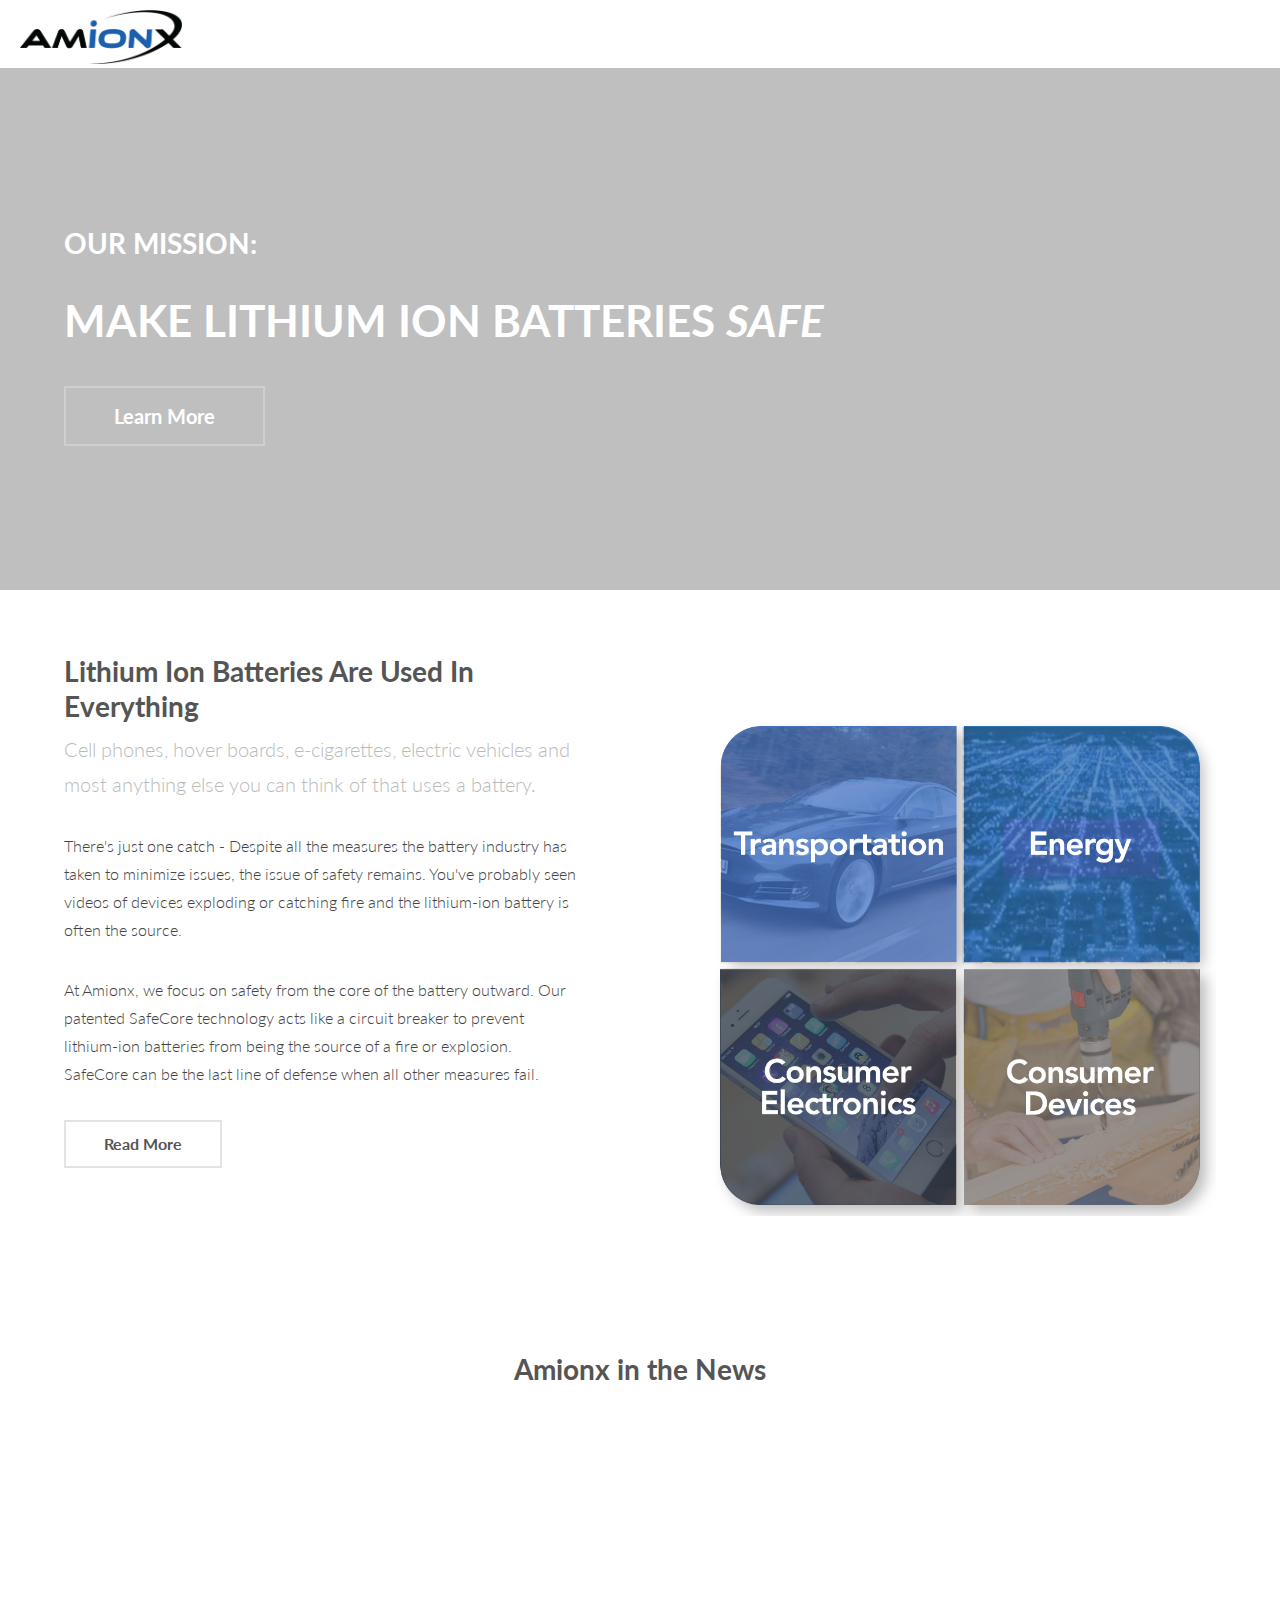
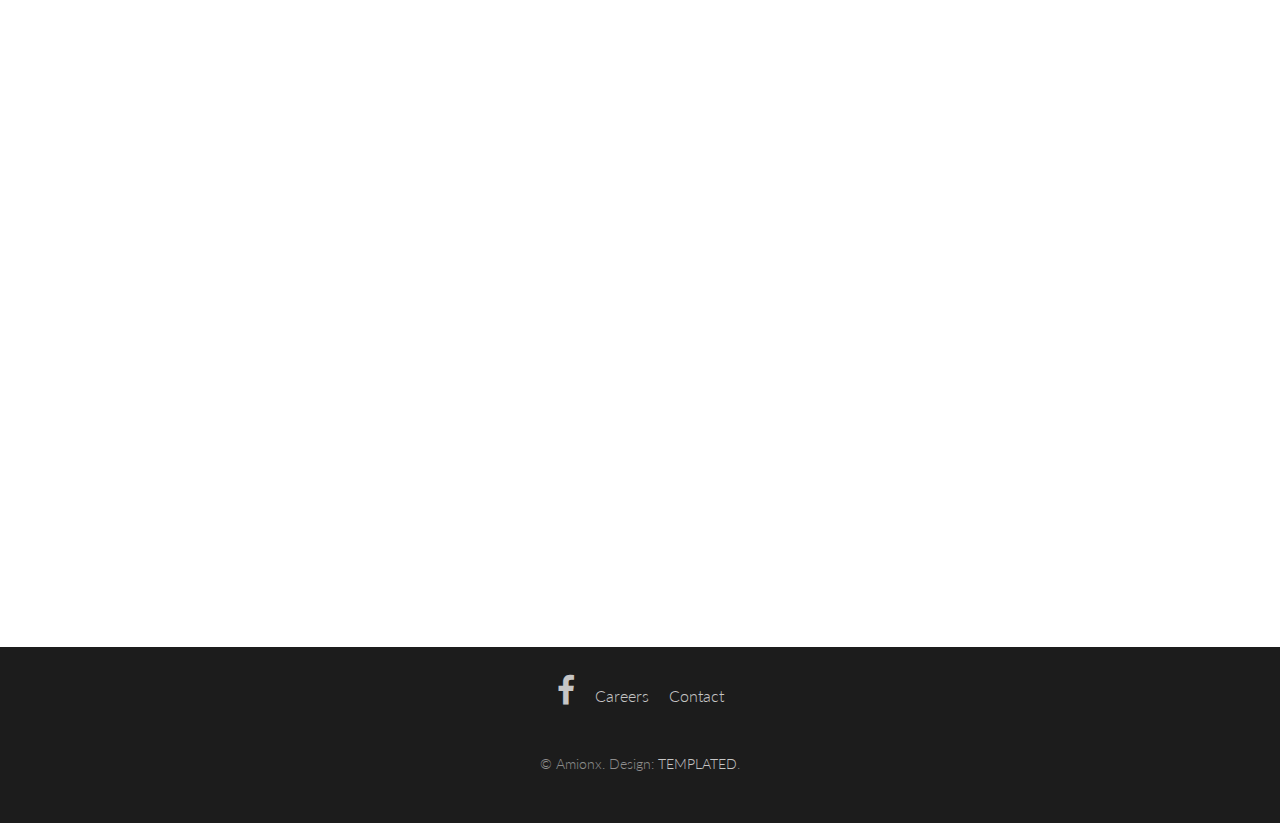
==== index.html @ 216ee1a3 "first commit. mostly done. making changes to header nav and footer" ====
<!doctype html>
<html>
  <head>
      <meta charset="utf-8">
      <meta name="viewport" content="width=device-width, initial-scale=1, shrink-to-fit=no">
      <meta name="theme-color" content="#000000">
      <link rel="shortcut icon" href="./public/favicon.ico">
      <link rel="stylesheet" type="text/css" href="./src/assets/css/font-awesome.min.css"/>
      <link rel="stylesheet" type="text/css" href="./src/assets/css/main.css"/>
      <link rel="stylesheet" type="text/css" href="./src/assets/css/App.css"/>
      <link rel="manifest" href="./public/manifest.json">
      <title>Amionx SafeCore Technology</title>
    </head>
  <body>
      <!-- Header -->
      <div class = "App">
			<header id="header">
			<a href="index.html" class="logo">
          <img src="./src/assets/images/ami.png" alt="Amionx Logo" height="80%" />
      </a>
			</header>


<!-- Banner -->
			<section id="banner">
				<div class="inner">
					<h2>OUR MISSION: </h2>
          <h1> MAKE LITHIUM ION BATTERIES <em>SAFE</em></h1>
					<ul class="actions">
						<li><a href="#one" class="button alt scrolly big">Learn More</a></li>
					</ul>
				</div>
			</section>

<!-- One -->
			<article id="one" >
      <!-- //* class="post style1" */ -->
				<div class="content">
					<div class="inner">
						<header>
							<h2>Lithium Ion Batteries Are Used In Everything</h2>
							<p class="info">Cell phones, hover boards, e-cigarettes, electric vehicles and most anything else you can think of that uses a battery.</p>
						</header>
						<p> There's just one catch - Despite all the measures the battery industry has taken to minimize issues, the issue of safety remains.
                You've probably seen videos of devices exploding or catching fire and the lithium-ion battery is often the source.</p>
            <p>At Amionx, we focus on safety from the core of the battery outward. Our patented SafeCore technology acts like a circuit breaker to prevent lithium-ion batteries from being the source of a fire or explosion. SafeCore can be the last line of defense when all other measures fail.</p>
						<ul class="actions">
							<li><a href="technology.html" class="button alt">Read More</a></li>
						</ul>
					</div>
          <center>
          <div id="li-products">
            <img src="./src/assets/images/li-products-box.png" alt="Lithium Ion Products" width="80%"/>
          </div>
          </center>
				</div>
      </article>

<!-- Press section -->
<br>
  <div id="press-section">
        <center>
          <h2>Amionx in the News</h2>

        </center>
      </div>

<!-- Two -->
			<article id="index-page" class="post invert style1 alt">
				<div class="content">
					<div class="inner">
						<header>
							<h3>A heritage of creating the highest performing batteries in the world, with a focus on safety</h3>
						</header>
						<p>Amionx is a spinout from American Lithium Energy (ALE) which was originally founded in 2006 by Dr. Jiang Fan and Dr. Robert Spotnitz - both widely recognized as foremost experts in battery technology. ALE has been designing, manufacturing and supplying batteries to the Department of Defense for more than ten years, and their batteries are designed for use in the most demanding military and commercial applications where energy, power and safety are critical.</p>
						<ul class="actions">
							<li><a href="leadership.html" class="button alt">Meet the Team</a></li>
						</ul>
					</div>
				</div>
			</article>

<!-- Footer -->
			<footer id="footer">
				<ul class="icons">
					<!-- <li><a href="#" class="icon fa-twitter"><span class="label">Twitter</span></a></li> -->
					<li><a href="https://www.facebook.com/amionxsafecore/" class="icon fa-facebook"><span class="label">Facebook</span></a></li>
          <!-- <li><a href="#" class="icon fa-instagram"><span class="label">Instagram</span></a></li> -->
          <li><a href="careers.html">Careers</a></li>
          <li><a href="contact.html">Contact</a></li>
				</ul>
				<div class="copyright">
					&copy; Amionx. Design: <a href="https://templated.co">TEMPLATED</a>.
				</div>
			</footer>

<!-- Scripts -->
			<script src="./src/assets/js/jquery.min.js"></script>
			<script src="./src/assets/js/jquery.scrolly.min.js"></script>
			<script src="./src/assets/js/skel.min.js"></script>
			<script src="./src/assets/js/util.js"></script>
      <script src="./src/assets/js/main.js"></script>
      <script src="./src/assets/js/amionxjs.js"></script>
</div>
  </body>


</html>
---- src/assets/css/main.css ----
@charset "UTF-8";
@import url(font-awesome.min.css);
@import url("https://fonts.googleapis.com/css?family=Lato:300,700,300italic,700italic");

/*
	Binary by TEMPLATED
	templated.co @templatedco
	Released for free under the Creative Commons Attribution 3.0 license (templated.co/license)
*/

/* Reset */

	html, body, div, span, applet, object, iframe, h1, h2, h3, h4, h5, h6, p, blockquote, pre, a, abbr, acronym, address, big, cite, code, del, dfn, em, img, ins, kbd, q, s, samp, small, strike, strong, sub, sup, tt, var, b, u, i, center, dl, dt, dd, ol, ul, li, fieldset, form, label, legend, table, caption, tbody, tfoot, thead, tr, th, td, article, aside, canvas, details, embed, figure, figcaption, footer, header, hgroup, menu, nav, output, ruby, section, summary, time, mark, audio, video {
		margin: 0;
		padding: 0;
		border: 0;
		font-size: 100%;
		font: inherit;
		vertical-align: baseline;
	}

	article, aside, details, figcaption, figure, footer, header, hgroup, menu, nav, section {
		display: block;
	}

	body {
		line-height: 1;
	}

	ol, ul {
		list-style: none;
	}

	blockquote, q {
		quotes: none;
	}

	blockquote:before, blockquote:after, q:before, q:after {
		content: '';
		content: none;
	}

	table {
		border-collapse: collapse;
		border-spacing: 0;
	}

	body {
		-webkit-text-size-adjust: none;
	}

/* Box Model */

	*, *:before, *:after {
		-moz-box-sizing: border-box;
		-webkit-box-sizing: border-box;
		box-sizing: border-box;
	}

/* Containers */

	.container {
		margin-left: auto;
		margin-right: auto;
	}

	.container.\31 25\25 {
		width: 100%;
		max-width: 100em;
		min-width: 80em;
	}

	.container.\37 5\25 {
		width: 60em;
	}

	.container.\35 0\25 {
		width: 40em;
	}

	.container.\32 5\25 {
		width: 20em;
	}

	.container {
		width: 80em;
	}

	@media screen and (max-width: 1680px) {

		.container.\31 25\25 {
			width: 100%;
			max-width: 100em;
			min-width: 80em;
		}

		.container.\37 5\25 {
			width: 60em;
		}

		.container.\35 0\25 {
			width: 40em;
		}

		.container.\32 5\25 {
			width: 20em;
		}

		.container {
			width: 80em;
		}

	}

	@media screen and (max-width: 1280px) {

		.container.\31 25\25 {
			width: 100%;
			max-width: 81.25em;
			min-width: 65em;
		}

		.container.\37 5\25 {
			width: 48.75em;
		}

		.container.\35 0\25 {
			width: 32.5em;
		}

		.container.\32 5\25 {
			width: 16.25em;
		}

		.container {
			width: 65em;
		}

	}

	@media screen and (max-width: 980px) {

		.container.\31 25\25 {
			width: 100%;
			max-width: 112.5%;
			min-width: 90%;
		}

		.container.\37 5\25 {
			width: 67.5%;
		}

		.container.\35 0\25 {
			width: 45%;
		}

		.container.\32 5\25 {
			width: 22.5%;
		}

		.container {
			width: 90%;
		}

	}

	@media screen and (max-width: 736px) {

		.container.\31 25\25 {
			width: 100%;
			max-width: 112.5%;
			min-width: 90%;
		}

		.container.\37 5\25 {
			width: 67.5%;
		}

		.container.\35 0\25 {
			width: 45%;
		}

		.container.\32 5\25 {
			width: 22.5%;
		}

		.container {
			width: 90% !important;
		}

	}

	@media screen and (max-width: 480px) {

		.container.\31 25\25 {
			width: 100%;
			max-width: 112.5%;
			min-width: 90%;
		}

		.container.\37 5\25 {
			width: 67.5%;
		}

		.container.\35 0\25 {
			width: 45%;
		}

		.container.\32 5\25 {
			width: 22.5%;
		}

		.container {
			width: 90% !important;
		}

	}

/* Grid */

	.row {
		border-bottom: solid 1px transparent;
		-moz-box-sizing: border-box;
		-webkit-box-sizing: border-box;
		box-sizing: border-box;
	}

	.row > * {
		float: left;
		-moz-box-sizing: border-box;
		-webkit-box-sizing: border-box;
		box-sizing: border-box;
	}

	.row:after, .row:before {
		content: '';
		display: block;
		clear: both;
		height: 0;
	}

	.row.uniform > * > :first-child {
		margin-top: 0;
	}

	.row.uniform > * > :last-child {
		margin-bottom: 0;
	}

	.row.\30 \25 > * {
		padding: 0 0 0 0em;
	}

	.row.\30 \25 {
		margin: 0 0 -1px 0em;
	}

	.row.uniform.\30 \25 > * {
		padding: 0em 0 0 0em;
	}

	.row.uniform.\30 \25 {
		margin: 0em 0 -1px 0em;
	}

	.row > * {
		padding: 0 0 0 2em;
	}

	.row {
		margin: 0 0 -1px -2em;
	}

	.row.uniform > * {
		padding: 2em 0 0 2em;
	}

	.row.uniform {
		margin: -2em 0 -1px -2em;
	}

	.row.\32 00\25 > * {
		padding: 0 0 0 4em;
	}

	.row.\32 00\25 {
		margin: 0 0 -1px -4em;
	}

	.row.uniform.\32 00\25 > * {
		padding: 4em 0 0 4em;
	}

	.row.uniform.\32 00\25 {
		margin: -4em 0 -1px -4em;
	}

	.row.\31 50\25 > * {
		padding: 0 0 0 3em;
	}

	.row.\31 50\25 {
		margin: 0 0 -1px -3em;
	}

	.row.uniform.\31 50\25 > * {
		padding: 3em 0 0 3em;
	}

	.row.uniform.\31 50\25 {
		margin: -3em 0 -1px -3em;
	}

	.row.\35 0\25 > * {
		padding: 0 0 0 1em;
	}

	.row.\35 0\25 {
		margin: 0 0 -1px -1em;
	}

	.row.uniform.\35 0\25 > * {
		padding: 1em 0 0 1em;
	}

	.row.uniform.\35 0\25 {
		margin: -1em 0 -1px -1em;
	}

	.row.\32 5\25 > * {
		padding: 0 0 0 0.5em;
	}

	.row.\32 5\25 {
		margin: 0 0 -1px -0.5em;
	}

	.row.uniform.\32 5\25 > * {
		padding: 0.5em 0 0 0.5em;
	}

	.row.uniform.\32 5\25 {
		margin: -0.5em 0 -1px -0.5em;
	}

	.\31 2u, .\31 2u\24 {
		width: 100%;
		clear: none;
		margin-left: 0;
	}

	.\31 1u, .\31 1u\24 {
		width: 91.6666666667%;
		clear: none;
		margin-left: 0;
	}

	.\31 0u, .\31 0u\24 {
		width: 83.3333333333%;
		clear: none;
		margin-left: 0;
	}

	.\39 u, .\39 u\24 {
		width: 75%;
		clear: none;
		margin-left: 0;
	}

	.\38 u, .\38 u\24 {
		width: 66.6666666667%;
		clear: none;
		margin-left: 0;
	}

	.\37 u, .\37 u\24 {
		width: 58.3333333333%;
		clear: none;
		margin-left: 0;
	}

	.\36 u, .\36 u\24 {
		width: 50%;
		clear: none;
		margin-left: 0;
	}

	.\35 u, .\35 u\24 {
		width: 41.6666666667%;
		clear: none;
		margin-left: 0;
	}

	.\34 u, .\34 u\24 {
		width: 33.3333333333%;
		clear: none;
		margin-left: 0;
	}

	.\33 u, .\33 u\24 {
		width: 25%;
		clear: none;
		margin-left: 0;
	}

	.\32 u, .\32 u\24 {
		width: 16.6666666667%;
		clear: none;
		margin-left: 0;
	}

	.\31 u, .\31 u\24 {
		width: 8.3333333333%;
		clear: none;
		margin-left: 0;
	}

	.\31 2u\24 + *,
	.\31 1u\24 + *,
	.\31 0u\24 + *,
	.\39 u\24 + *,
	.\38 u\24 + *,
	.\37 u\24 + *,
	.\36 u\24 + *,
	.\35 u\24 + *,
	.\34 u\24 + *,
	.\33 u\24 + *,
	.\32 u\24 + *,
	.\31 u\24 + * {
		clear: left;
	}

	.\-11u {
		margin-left: 91.66667%;
	}

	.\-10u {
		margin-left: 83.33333%;
	}

	.\-9u {
		margin-left: 75%;
	}

	.\-8u {
		margin-left: 66.66667%;
	}

	.\-7u {
		margin-left: 58.33333%;
	}

	.\-6u {
		margin-left: 50%;
	}

	.\-5u {
		margin-left: 41.66667%;
	}

	.\-4u {
		margin-left: 33.33333%;
	}

	.\-3u {
		margin-left: 25%;
	}

	.\-2u {
		margin-left: 16.66667%;
	}

	.\-1u {
		margin-left: 8.33333%;
	}

	@media screen and (max-width: 1680px) {

		.row > * {
			padding: 0 0 0 2em;
		}

		.row {
			margin: 0 0 -1px -2em;
		}

		.row.uniform > * {
			padding: 2em 0 0 2em;
		}

		.row.uniform {
			margin: -2em 0 -1px -2em;
		}

		.row.\32 00\25 > * {
			padding: 0 0 0 4em;
		}

		.row.\32 00\25 {
			margin: 0 0 -1px -4em;
		}

		.row.uniform.\32 00\25 > * {
			padding: 4em 0 0 4em;
		}

		.row.uniform.\32 00\25 {
			margin: -4em 0 -1px -4em;
		}

		.row.\31 50\25 > * {
			padding: 0 0 0 3em;
		}

		.row.\31 50\25 {
			margin: 0 0 -1px -3em;
		}

		.row.uniform.\31 50\25 > * {
			padding: 3em 0 0 3em;
		}

		.row.uniform.\31 50\25 {
			margin: -3em 0 -1px -3em;
		}

		.row.\35 0\25 > * {
			padding: 0 0 0 1em;
		}

		.row.\35 0\25 {
			margin: 0 0 -1px -1em;
		}

		.row.uniform.\35 0\25 > * {
			padding: 1em 0 0 1em;
		}

		.row.uniform.\35 0\25 {
			margin: -1em 0 -1px -1em;
		}

		.row.\32 5\25 > * {
			padding: 0 0 0 0.5em;
		}

		.row.\32 5\25 {
			margin: 0 0 -1px -0.5em;
		}

		.row.uniform.\32 5\25 > * {
			padding: 0.5em 0 0 0.5em;
		}

		.row.uniform.\32 5\25 {
			margin: -0.5em 0 -1px -0.5em;
		}

		.\31 2u\28xlarge\29, .\31 2u\24\28xlarge\29 {
			width: 100%;
			clear: none;
			margin-left: 0;
		}

		.\31 1u\28xlarge\29, .\31 1u\24\28xlarge\29 {
			width: 91.6666666667%;
			clear: none;
			margin-left: 0;
		}

		.\31 0u\28xlarge\29, .\31 0u\24\28xlarge\29 {
			width: 83.3333333333%;
			clear: none;
			margin-left: 0;
		}

		.\39 u\28xlarge\29, .\39 u\24\28xlarge\29 {
			width: 75%;
			clear: none;
			margin-left: 0;
		}

		.\38 u\28xlarge\29, .\38 u\24\28xlarge\29 {
			width: 66.6666666667%;
			clear: none;
			margin-left: 0;
		}

		.\37 u\28xlarge\29, .\37 u\24\28xlarge\29 {
			width: 58.3333333333%;
			clear: none;
			margin-left: 0;
		}

		.\36 u\28xlarge\29, .\36 u\24\28xlarge\29 {
			width: 50%;
			clear: none;
			margin-left: 0;
		}

		.\35 u\28xlarge\29, .\35 u\24\28xlarge\29 {
			width: 41.6666666667%;
			clear: none;
			margin-left: 0;
		}

		.\34 u\28xlarge\29, .\34 u\24\28xlarge\29 {
			width: 33.3333333333%;
			clear: none;
			margin-left: 0;
		}

		.\33 u\28xlarge\29, .\33 u\24\28xlarge\29 {
			width: 25%;
			clear: none;
			margin-left: 0;
		}

		.\32 u\28xlarge\29, .\32 u\24\28xlarge\29 {
			width: 16.6666666667%;
			clear: none;
			margin-left: 0;
		}

		.\31 u\28xlarge\29, .\31 u\24\28xlarge\29 {
			width: 8.3333333333%;
			clear: none;
			margin-left: 0;
		}

		.\31 2u\24\28xlarge\29 + *,
		.\31 1u\24\28xlarge\29 + *,
		.\31 0u\24\28xlarge\29 + *,
		.\39 u\24\28xlarge\29 + *,
		.\38 u\24\28xlarge\29 + *,
		.\37 u\24\28xlarge\29 + *,
		.\36 u\24\28xlarge\29 + *,
		.\35 u\24\28xlarge\29 + *,
		.\34 u\24\28xlarge\29 + *,
		.\33 u\24\28xlarge\29 + *,
		.\32 u\24\28xlarge\29 + *,
		.\31 u\24\28xlarge\29 + * {
			clear: left;
		}

		.\-11u\28xlarge\29 {
			margin-left: 91.66667%;
		}

		.\-10u\28xlarge\29 {
			margin-left: 83.33333%;
		}

		.\-9u\28xlarge\29 {
			margin-left: 75%;
		}

		.\-8u\28xlarge\29 {
			margin-left: 66.66667%;
		}

		.\-7u\28xlarge\29 {
			margin-left: 58.33333%;
		}

		.\-6u\28xlarge\29 {
			margin-left: 50%;
		}

		.\-5u\28xlarge\29 {
			margin-left: 41.66667%;
		}

		.\-4u\28xlarge\29 {
			margin-left: 33.33333%;
		}

		.\-3u\28xlarge\29 {
			margin-left: 25%;
		}

		.\-2u\28xlarge\29 {
			margin-left: 16.66667%;
		}

		.\-1u\28xlarge\29 {
			margin-left: 8.33333%;
		}

	}

	@media screen and (max-width: 1280px) {

		.row > * {
			padding: 0 0 0 1.5em;
		}

		.row {
			margin: 0 0 -1px -1.5em;
		}

		.row.uniform > * {
			padding: 1.5em 0 0 1.5em;
		}

		.row.uniform {
			margin: -1.5em 0 -1px -1.5em;
		}

		.row.\32 00\25 > * {
			padding: 0 0 0 3em;
		}

		.row.\32 00\25 {
			margin: 0 0 -1px -3em;
		}

		.row.uniform.\32 00\25 > * {
			padding: 3em 0 0 3em;
		}

		.row.uniform.\32 00\25 {
			margin: -3em 0 -1px -3em;
		}

		.row.\31 50\25 > * {
			padding: 0 0 0 2.25em;
		}

		.row.\31 50\25 {
			margin: 0 0 -1px -2.25em;
		}

		.row.uniform.\31 50\25 > * {
			padding: 2.25em 0 0 2.25em;
		}

		.row.uniform.\31 50\25 {
			margin: -2.25em 0 -1px -2.25em;
		}

		.row.\35 0\25 > * {
			padding: 0 0 0 0.75em;
		}

		.row.\35 0\25 {
			margin: 0 0 -1px -0.75em;
		}

		.row.uniform.\35 0\25 > * {
			padding: 0.75em 0 0 0.75em;
		}

		.row.uniform.\35 0\25 {
			margin: -0.75em 0 -1px -0.75em;
		}

		.row.\32 5\25 > * {
			padding: 0 0 0 0.375em;
		}

		.row.\32 5\25 {
			margin: 0 0 -1px -0.375em;
		}

		.row.uniform.\32 5\25 > * {
			padding: 0.375em 0 0 0.375em;
		}

		.row.uniform.\32 5\25 {
			margin: -0.375em 0 -1px -0.375em;
		}

		.\31 2u\28large\29, .\31 2u\24\28large\29 {
			width: 100%;
			clear: none;
			margin-left: 0;
		}

		.\31 1u\28large\29, .\31 1u\24\28large\29 {
			width: 91.6666666667%;
			clear: none;
			margin-left: 0;
		}

		.\31 0u\28large\29, .\31 0u\24\28large\29 {
			width: 83.3333333333%;
			clear: none;
			margin-left: 0;
		}

		.\39 u\28large\29, .\39 u\24\28large\29 {
			width: 75%;
			clear: none;
			margin-left: 0;
		}

		.\38 u\28large\29, .\38 u\24\28large\29 {
			width: 66.6666666667%;
			clear: none;
			margin-left: 0;
		}

		.\37 u\28large\29, .\37 u\24\28large\29 {
			width: 58.3333333333%;
			clear: none;
			margin-left: 0;
		}

		.\36 u\28large\29, .\36 u\24\28large\29 {
			width: 50%;
			clear: none;
			margin-left: 0;
		}

		.\35 u\28large\29, .\35 u\24\28large\29 {
			width: 41.6666666667%;
			clear: none;
			margin-left: 0;
		}

		.\34 u\28large\29, .\34 u\24\28large\29 {
			width: 33.3333333333%;
			clear: none;
			margin-left: 0;
		}

		.\33 u\28large\29, .\33 u\24\28large\29 {
			width: 25%;
			clear: none;
			margin-left: 0;
		}

		.\32 u\28large\29, .\32 u\24\28large\29 {
			width: 16.6666666667%;
			clear: none;
			margin-left: 0;
		}

		.\31 u\28large\29, .\31 u\24\28large\29 {
			width: 8.3333333333%;
			clear: none;
			margin-left: 0;
		}

		.\31 2u\24\28large\29 + *,
		.\31 1u\24\28large\29 + *,
		.\31 0u\24\28large\29 + *,
		.\39 u\24\28large\29 + *,
		.\38 u\24\28large\29 + *,
		.\37 u\24\28large\29 + *,
		.\36 u\24\28large\29 + *,
		.\35 u\24\28large\29 + *,
		.\34 u\24\28large\29 + *,
		.\33 u\24\28large\29 + *,
		.\32 u\24\28large\29 + *,
		.\31 u\24\28large\29 + * {
			clear: left;
		}

		.\-11u\28large\29 {
			margin-left: 91.66667%;
		}

		.\-10u\28large\29 {
			margin-left: 83.33333%;
		}

		.\-9u\28large\29 {
			margin-left: 75%;
		}

		.\-8u\28large\29 {
			margin-left: 66.66667%;
		}

		.\-7u\28large\29 {
			margin-left: 58.33333%;
		}

		.\-6u\28large\29 {
			margin-left: 50%;
		}

		.\-5u\28large\29 {
			margin-left: 41.66667%;
		}

		.\-4u\28large\29 {
			margin-left: 33.33333%;
		}

		.\-3u\28large\29 {
			margin-left: 25%;
		}

		.\-2u\28large\29 {
			margin-left: 16.66667%;
		}

		.\-1u\28large\29 {
			margin-left: 8.33333%;
		}

	}

	@media screen and (max-width: 980px) {

		.row > * {
			padding: 0 0 0 1.5em;
		}

		.row {
			margin: 0 0 -1px -1.5em;
		}

		.row.uniform > * {
			padding: 1.5em 0 0 1.5em;
		}

		.row.uniform {
			margin: -1.5em 0 -1px -1.5em;
		}

		.row.\32 00\25 > * {
			padding: 0 0 0 3em;
		}

		.row.\32 00\25 {
			margin: 0 0 -1px -3em;
		}

		.row.uniform.\32 00\25 > * {
			padding: 3em 0 0 3em;
		}

		.row.uniform.\32 00\25 {
			margin: -3em 0 -1px -3em;
		}

		.row.\31 50\25 > * {
			padding: 0 0 0 2.25em;
		}

		.row.\31 50\25 {
			margin: 0 0 -1px -2.25em;
		}

		.row.uniform.\31 50\25 > * {
			padding: 2.25em 0 0 2.25em;
		}

		.row.uniform.\31 50\25 {
			margin: -2.25em 0 -1px -2.25em;
		}

		.row.\35 0\25 > * {
			padding: 0 0 0 0.75em;
		}

		.row.\35 0\25 {
			margin: 0 0 -1px -0.75em;
		}

		.row.uniform.\35 0\25 > * {
			padding: 0.75em 0 0 0.75em;
		}

		.row.uniform.\35 0\25 {
			margin: -0.75em 0 -1px -0.75em;
		}

		.row.\32 5\25 > * {
			padding: 0 0 0 0.375em;
		}

		.row.\32 5\25 {
			margin: 0 0 -1px -0.375em;
		}

		.row.uniform.\32 5\25 > * {
			padding: 0.375em 0 0 0.375em;
		}

		.row.uniform.\32 5\25 {
			margin: -0.375em 0 -1px -0.375em;
		}

		.\31 2u\28medium\29, .\31 2u\24\28medium\29 {
			width: 100%;
			clear: none;
			margin-left: 0;
		}

		.\31 1u\28medium\29, .\31 1u\24\28medium\29 {
			width: 91.6666666667%;
			clear: none;
			margin-left: 0;
		}

		.\31 0u\28medium\29, .\31 0u\24\28medium\29 {
			width: 83.3333333333%;
			clear: none;
			margin-left: 0;
		}

		.\39 u\28medium\29, .\39 u\24\28medium\29 {
			width: 75%;
			clear: none;
			margin-left: 0;
		}

		.\38 u\28medium\29, .\38 u\24\28medium\29 {
			width: 66.6666666667%;
			clear: none;
			margin-left: 0;
		}

		.\37 u\28medium\29, .\37 u\24\28medium\29 {
			width: 58.3333333333%;
			clear: none;
			margin-left: 0;
		}

		.\36 u\28medium\29, .\36 u\24\28medium\29 {
			width: 50%;
			clear: none;
			margin-left: 0;
		}

		.\35 u\28medium\29, .\35 u\24\28medium\29 {
			width: 41.6666666667%;
			clear: none;
			margin-left: 0;
		}

		.\34 u\28medium\29, .\34 u\24\28medium\29 {
			width: 33.3333333333%;
			clear: none;
			margin-left: 0;
		}

		.\33 u\28medium\29, .\33 u\24\28medium\29 {
			width: 25%;
			clear: none;
			margin-left: 0;
		}

		.\32 u\28medium\29, .\32 u\24\28medium\29 {
			width: 16.6666666667%;
			clear: none;
			margin-left: 0;
		}

		.\31 u\28medium\29, .\31 u\24\28medium\29 {
			width: 8.3333333333%;
			clear: none;
			margin-left: 0;
		}

		.\31 2u\24\28medium\29 + *,
		.\31 1u\24\28medium\29 + *,
		.\31 0u\24\28medium\29 + *,
		.\39 u\24\28medium\29 + *,
		.\38 u\24\28medium\29 + *,
		.\37 u\24\28medium\29 + *,
		.\36 u\24\28medium\29 + *,
		.\35 u\24\28medium\29 + *,
		.\34 u\24\28medium\29 + *,
		.\33 u\24\28medium\29 + *,
		.\32 u\24\28medium\29 + *,
		.\31 u\24\28medium\29 + * {
			clear: left;
		}

		.\-11u\28medium\29 {
			margin-left: 91.66667%;
		}

		.\-10u\28medium\29 {
			margin-left: 83.33333%;
		}

		.\-9u\28medium\29 {
			margin-left: 75%;
		}

		.\-8u\28medium\29 {
			margin-left: 66.66667%;
		}

		.\-7u\28medium\29 {
			margin-left: 58.33333%;
		}

		.\-6u\28medium\29 {
			margin-left: 50%;
		}

		.\-5u\28medium\29 {
			margin-left: 41.66667%;
		}

		.\-4u\28medium\29 {
			margin-left: 33.33333%;
		}

		.\-3u\28medium\29 {
			margin-left: 25%;
		}

		.\-2u\28medium\29 {
			margin-left: 16.66667%;
		}

		.\-1u\28medium\29 {
			margin-left: 8.33333%;
		}

	}

	@media screen and (max-width: 736px) {

		.row > * {
			padding: 0 0 0 1.25em;
		}

		.row {
			margin: 0 0 -1px -1.25em;
		}

		.row.uniform > * {
			padding: 1.25em 0 0 1.25em;
		}

		.row.uniform {
			margin: -1.25em 0 -1px -1.25em;
		}

		.row.\32 00\25 > * {
			padding: 0 0 0 2.5em;
		}

		.row.\32 00\25 {
			margin: 0 0 -1px -2.5em;
		}

		.row.uniform.\32 00\25 > * {
			padding: 2.5em 0 0 2.5em;
		}

		.row.uniform.\32 00\25 {
			margin: -2.5em 0 -1px -2.5em;
		}

		.row.\31 50\25 > * {
			padding: 0 0 0 1.875em;
		}

		.row.\31 50\25 {
			margin: 0 0 -1px -1.875em;
		}

		.row.uniform.\31 50\25 > * {
			padding: 1.875em 0 0 1.875em;
		}

		.row.uniform.\31 50\25 {
			margin: -1.875em 0 -1px -1.875em;
		}

		.row.\35 0\25 > * {
			padding: 0 0 0 0.625em;
		}

		.row.\35 0\25 {
			margin: 0 0 -1px -0.625em;
		}

		.row.uniform.\35 0\25 > * {
			padding: 0.625em 0 0 0.625em;
		}

		.row.uniform.\35 0\25 {
			margin: -0.625em 0 -1px -0.625em;
		}

		.row.\32 5\25 > * {
			padding: 0 0 0 0.3125em;
		}

		.row.\32 5\25 {
			margin: 0 0 -1px -0.3125em;
		}

		.row.uniform.\32 5\25 > * {
			padding: 0.3125em 0 0 0.3125em;
		}

		.row.uniform.\32 5\25 {
			margin: -0.3125em 0 -1px -0.3125em;
		}

		.\31 2u\28small\29, .\31 2u\24\28small\29 {
			width: 100%;
			clear: none;
			margin-left: 0;
		}

		.\31 1u\28small\29, .\31 1u\24\28small\29 {
			width: 91.6666666667%;
			clear: none;
			margin-left: 0;
		}

		.\31 0u\28small\29, .\31 0u\24\28small\29 {
			width: 83.3333333333%;
			clear: none;
			margin-left: 0;
		}

		.\39 u\28small\29, .\39 u\24\28small\29 {
			width: 75%;
			clear: none;
			margin-left: 0;
		}

		.\38 u\28small\29, .\38 u\24\28small\29 {
			width: 66.6666666667%;
			clear: none;
			margin-left: 0;
		}

		.\37 u\28small\29, .\37 u\24\28small\29 {
			width: 58.3333333333%;
			clear: none;
			margin-left: 0;
		}

		.\36 u\28small\29, .\36 u\24\28small\29 {
			width: 50%;
			clear: none;
			margin-left: 0;
		}

		.\35 u\28small\29, .\35 u\24\28small\29 {
			width: 41.6666666667%;
			clear: none;
			margin-left: 0;
		}

		.\34 u\28small\29, .\34 u\24\28small\29 {
			width: 33.3333333333%;
			clear: none;
			margin-left: 0;
		}

		.\33 u\28small\29, .\33 u\24\28small\29 {
			width: 25%;
			clear: none;
			margin-left: 0;
		}

		.\32 u\28small\29, .\32 u\24\28small\29 {
			width: 16.6666666667%;
			clear: none;
			margin-left: 0;
		}

		.\31 u\28small\29, .\31 u\24\28small\29 {
			width: 8.3333333333%;
			clear: none;
			margin-left: 0;
		}

		.\31 2u\24\28small\29 + *,
		.\31 1u\24\28small\29 + *,
		.\31 0u\24\28small\29 + *,
		.\39 u\24\28small\29 + *,
		.\38 u\24\28small\29 + *,
		.\37 u\24\28small\29 + *,
		.\36 u\24\28small\29 + *,
		.\35 u\24\28small\29 + *,
		.\34 u\24\28small\29 + *,
		.\33 u\24\28small\29 + *,
		.\32 u\24\28small\29 + *,
		.\31 u\24\28small\29 + * {
			clear: left;
		}

		.\-11u\28small\29 {
			margin-left: 91.66667%;
		}

		.\-10u\28small\29 {
			margin-left: 83.33333%;
		}

		.\-9u\28small\29 {
			margin-left: 75%;
		}

		.\-8u\28small\29 {
			margin-left: 66.66667%;
		}

		.\-7u\28small\29 {
			margin-left: 58.33333%;
		}

		.\-6u\28small\29 {
			margin-left: 50%;
		}

		.\-5u\28small\29 {
			margin-left: 41.66667%;
		}

		.\-4u\28small\29 {
			margin-left: 33.33333%;
		}

		.\-3u\28small\29 {
			margin-left: 25%;
		}

		.\-2u\28small\29 {
			margin-left: 16.66667%;
		}

		.\-1u\28small\29 {
			margin-left: 8.33333%;
		}

	}

	@media screen and (max-width: 480px) {

		.row > * {
			padding: 0 0 0 1.25em;
		}

		.row {
			margin: 0 0 -1px -1.25em;
		}

		.row.uniform > * {
			padding: 1.25em 0 0 1.25em;
		}

		.row.uniform {
			margin: -1.25em 0 -1px -1.25em;
		}

		.row.\32 00\25 > * {
			padding: 0 0 0 2.5em;
		}

		.row.\32 00\25 {
			margin: 0 0 -1px -2.5em;
		}

		.row.uniform.\32 00\25 > * {
			padding: 2.5em 0 0 2.5em;
		}

		.row.uniform.\32 00\25 {
			margin: -2.5em 0 -1px -2.5em;
		}

		.row.\31 50\25 > * {
			padding: 0 0 0 1.875em;
		}

		.row.\31 50\25 {
			margin: 0 0 -1px -1.875em;
		}

		.row.uniform.\31 50\25 > * {
			padding: 1.875em 0 0 1.875em;
		}

		.row.uniform.\31 50\25 {
			margin: -1.875em 0 -1px -1.875em;
		}

		.row.\35 0\25 > * {
			padding: 0 0 0 0.625em;
		}

		.row.\35 0\25 {
			margin: 0 0 -1px -0.625em;
		}

		.row.uniform.\35 0\25 > * {
			padding: 0.625em 0 0 0.625em;
		}

		.row.uniform.\35 0\25 {
			margin: -0.625em 0 -1px -0.625em;
		}

		.row.\32 5\25 > * {
			padding: 0 0 0 0.3125em;
		}

		.row.\32 5\25 {
			margin: 0 0 -1px -0.3125em;
		}

		.row.uniform.\32 5\25 > * {
			padding: 0.3125em 0 0 0.3125em;
		}

		.row.uniform.\32 5\25 {
			margin: -0.3125em 0 -1px -0.3125em;
		}

		.\31 2u\28xsmall\29, .\31 2u\24\28xsmall\29 {
			width: 100%;
			clear: none;
			margin-left: 0;
		}

		.\31 1u\28xsmall\29, .\31 1u\24\28xsmall\29 {
			width: 91.6666666667%;
			clear: none;
			margin-left: 0;
		}

		.\31 0u\28xsmall\29, .\31 0u\24\28xsmall\29 {
			width: 83.3333333333%;
			clear: none;
			margin-left: 0;
		}

		.\39 u\28xsmall\29, .\39 u\24\28xsmall\29 {
			width: 75%;
			clear: none;
			margin-left: 0;
		}

		.\38 u\28xsmall\29, .\38 u\24\28xsmall\29 {
			width: 66.6666666667%;
			clear: none;
			margin-left: 0;
		}

		.\37 u\28xsmall\29, .\37 u\24\28xsmall\29 {
			width: 58.3333333333%;
			clear: none;
			margin-left: 0;
		}

		.\36 u\28xsmall\29, .\36 u\24\28xsmall\29 {
			width: 50%;
			clear: none;
			margin-left: 0;
		}

		.\35 u\28xsmall\29, .\35 u\24\28xsmall\29 {
			width: 41.6666666667%;
			clear: none;
			margin-left: 0;
		}

		.\34 u\28xsmall\29, .\34 u\24\28xsmall\29 {
			width: 33.3333333333%;
			clear: none;
			margin-left: 0;
		}

		.\33 u\28xsmall\29, .\33 u\24\28xsmall\29 {
			width: 25%;
			clear: none;
			margin-left: 0;
		}

		.\32 u\28xsmall\29, .\32 u\24\28xsmall\29 {
			width: 16.6666666667%;
			clear: none;
			margin-left: 0;
		}

		.\31 u\28xsmall\29, .\31 u\24\28xsmall\29 {
			width: 8.3333333333%;
			clear: none;
			margin-left: 0;
		}

		.\31 2u\24\28xsmall\29 + *,
		.\31 1u\24\28xsmall\29 + *,
		.\31 0u\24\28xsmall\29 + *,
		.\39 u\24\28xsmall\29 + *,
		.\38 u\24\28xsmall\29 + *,
		.\37 u\24\28xsmall\29 + *,
		.\36 u\24\28xsmall\29 + *,
		.\35 u\24\28xsmall\29 + *,
		.\34 u\24\28xsmall\29 + *,
		.\33 u\24\28xsmall\29 + *,
		.\32 u\24\28xsmall\29 + *,
		.\31 u\24\28xsmall\29 + * {
			clear: left;
		}

		.\-11u\28xsmall\29 {
			margin-left: 91.66667%;
		}

		.\-10u\28xsmall\29 {
			margin-left: 83.33333%;
		}

		.\-9u\28xsmall\29 {
			margin-left: 75%;
		}

		.\-8u\28xsmall\29 {
			margin-left: 66.66667%;
		}

		.\-7u\28xsmall\29 {
			margin-left: 58.33333%;
		}

		.\-6u\28xsmall\29 {
			margin-left: 50%;
		}

		.\-5u\28xsmall\29 {
			margin-left: 41.66667%;
		}

		.\-4u\28xsmall\29 {
			margin-left: 33.33333%;
		}

		.\-3u\28xsmall\29 {
			margin-left: 25%;
		}

		.\-2u\28xsmall\29 {
			margin-left: 16.66667%;
		}

		.\-1u\28xsmall\29 {
			margin-left: 8.33333%;
		}

	}

/* Basic */

	@-ms-viewport {
		width: device-width;
	}

	body {
		-ms-overflow-style: scrollbar;
	}

	@media screen and (max-width: 480px) {

		html, body {
			min-width: 320px;
		}

	}

	body {
		background: #fff;
	}

		body.is-loading *, body.is-loading *:before, body.is-loading *:after {
			-moz-animation: none !important;
			-webkit-animation: none !important;
			-ms-animation: none !important;
			animation: none !important;
			-moz-transition: none !important;
			-webkit-transition: none !important;
			-ms-transition: none !important;
			transition: none !important;
		}

/* Type */

	body {
		background-color: #fff;
		color: #444;
	}

	body, input, select, textarea {
		font-family: "Lato", Arial, Helvetica, sans-serif;
		font-size: 16pt;
		font-weight: 300;
		line-height: 1.75;
	}

		@media screen and (max-width: 1680px) {

			body, input, select, textarea {
				font-size: 13pt;
			}

		}

		@media screen and (max-width: 1280px) {

			body, input, select, textarea {
				font-size: 12pt;
			}

		}

	a {
		text-decoration: none;
	}

		a:hover {
			text-decoration: underline;
		}

	strong, b {
		font-weight: 700;
	}

	em, i {
		font-style: italic;
	}

	p {
		margin: 0 0 2em 0;
	}

	h1, h2, h3, h4, h5, h6 {
		font-weight: 700;
		line-height: 1.25;
		margin: 0 0 1em 0;
	}

		h1 a, h2 a, h3 a, h4 a, h5 a, h6 a {
			color: inherit;
		}

	h1 {
		font-size: 2.35em;
	}

	h2 {
		font-size: 1.75em;
	}

	h3 {
		font-size: 1.35em;
	}

	h4 {
		font-size: 1.1em;
	}

	h5 {
		font-size: 0.9em;
	}

	h6 {
		font-size: 0.7em;
	}

	sub {
		font-size: 0.8em;
		position: relative;
		top: 0.5em;
	}

	sup {
		font-size: 0.8em;
		position: relative;
		top: -0.5em;
	}

	blockquote {
		border-left: solid 4px;
		font-style: italic;
		margin: 0 0 2em 0;
		padding: 0.5em 0 0.5em 2em;
	}

	code {
		border-radius: 0;
		border: solid 1px;
		font-family: "Courier New", monospace;
		font-size: 0.9em;
		margin: 0 0.25em;
		padding: 0.25em 0.65em;
	}

	pre {
		-webkit-overflow-scrolling: touch;
		font-family: "Courier New", monospace;
		font-size: 0.9em;
		margin: 0 0 2em 0;
	}

		pre code {
			display: block;
			line-height: 1.75;
			padding: 1em 1.5em;
			overflow-x: auto;
		}

	hr {
		border: 0;
		border-bottom: solid 1px;
		margin: 2em 0;
	}

		hr.major {
			margin: 3em 0;
		}

	.align-left {
		text-align: left;
	}

	.align-center {
		text-align: center;
	}

	.align-right {
		text-align: right;
	}

	input, select, textarea {
		color: #555;
	}

	a {
		color: #1c5fad;
	}

	strong, b {
		color: #555;
	}

	h1, h2, h3, h4, h5, h6 {
		color: #555;
	}

	blockquote {
		border-left-color: rgba(144, 144, 144, 0.25);
	}

	code {
		background: rgba(144, 144, 144, 0.075);
		border-color: rgba(144, 144, 144, 0.25);
	}

	hr {
		border-bottom-color: rgba(144, 144, 144, 0.25);
	}

/* Box */

	.box {
		border-radius: 0;
		border: solid 1px;
		margin-bottom: 2em;
		padding: 1.5em;
	}

		.box > :last-child,
		.box > :last-child > :last-child,
		.box > :last-child > :last-child > :last-child {
			margin-bottom: 0;
		}

		.box.alt {
			border: 0;
			border-radius: 0;
			padding: 0;
		}

	.box {
		border-color: rgba(144, 144, 144, 0.25);
	}

/* Button */

	input[type="submit"],
	input[type="reset"],
	input[type="button"],
	button,
	.button {
		-moz-appearance: none;
		-webkit-appearance: none;
		-ms-appearance: none;
		appearance: none;
		-moz-transition: background-color 0.2s ease-in-out, color 0.2s ease-in-out;
		-webkit-transition: background-color 0.2s ease-in-out, color 0.2s ease-in-out;
		-ms-transition: background-color 0.2s ease-in-out, color 0.2s ease-in-out;
		transition: background-color 0.2s ease-in-out, color 0.2s ease-in-out;
		border-radius: 0;
		border: 0;
		cursor: pointer;
		display: inline-block;
		font-weight: 700;
		height: 3em;
		line-height: 3em;
		padding: 0 2.5em;
		text-align: center;
		text-decoration: none;
		white-space: nowrap;
	}

		input[type="submit"]:hover,
		input[type="reset"]:hover,
		input[type="button"]:hover,
		button:hover,
		.button:hover {
			text-decoration: none;
		}

		input[type="submit"].icon,
		input[type="reset"].icon,
		input[type="button"].icon,
		button.icon,
		.button.icon {
			padding-left: 1.35em;
		}

			input[type="submit"].icon:before,
			input[type="reset"].icon:before,
			input[type="button"].icon:before,
			button.icon:before,
			.button.icon:before {
				margin-right: 0.5em;
			}

		input[type="submit"].fit,
		input[type="reset"].fit,
		input[type="button"].fit,
		button.fit,
		.button.fit {
			display: block;
			margin: 0 0 1em 0;
			width: 100%;
		}

		input[type="submit"].small,
		input[type="reset"].small,
		input[type="button"].small,
		button.small,
		.button.small {
			font-size: 0.8em;
		}

		input[type="submit"].big,
		input[type="reset"].big,
		input[type="button"].big,
		button.big,
		.button.big {
			font-size: 1.25em;
		}

		input[type="submit"].disabled, input[type="submit"]:disabled,
		input[type="reset"].disabled,
		input[type="reset"]:disabled,
		input[type="button"].disabled,
		input[type="button"]:disabled,
		button.disabled,
		button:disabled,
		.button.disabled,
		.button:disabled {
			-moz-pointer-events: none;
			-webkit-pointer-events: none;
			-ms-pointer-events: none;
			pointer-events: none;
			opacity: 0.25;
		}

		@media screen and (max-width: 480px) {

			input[type="submit"],
			input[type="reset"],
			input[type="button"],
			button,
			.button {
				padding: 0;
			}

		}

	input[type="submit"],
	input[type="reset"],
	input[type="button"],
	button,
	.button {
		background-color: #1c5fad;
		color: #fff !important;
	}

		input[type="submit"]:hover,
		input[type="reset"]:hover,
		input[type="button"]:hover,
		button:hover,
		.button:hover {
			background-color: #1dd2af;
		}

		input[type="submit"]:active,
		input[type="reset"]:active,
		input[type="button"]:active,
		button:active,
		.button:active {
			background-color: #17a689;
		}

		input[type="submit"].alt,
		input[type="reset"].alt,
		input[type="button"].alt,
		button.alt,
		.button.alt {
			background-color: transparent;
			box-shadow: inset 0 0 0 2px rgba(144, 144, 144, 0.25);
			color: #555 !important;
		}

			input[type="submit"].alt:hover,
			input[type="reset"].alt:hover,
			input[type="button"].alt:hover,
			button.alt:hover,
			.button.alt:hover {
				background-color: rgba(144, 144, 144, 0.075);
			}

			input[type="submit"].alt:active,
			input[type="reset"].alt:active,
			input[type="button"].alt:active,
			button.alt:active,
			.button.alt:active {
				background-color: rgba(144, 144, 144, 0.2);
			}

			input[type="submit"].alt.icon:before,
			input[type="reset"].alt.icon:before,
			input[type="button"].alt.icon:before,
			button.alt.icon:before,
			.button.alt.icon:before {
				color: #bbb;
			}

		input[type="submit"].special,
		input[type="reset"].special,
		input[type="button"].special,
		button.special,
		.button.special {
			background-color: #3498db;
			color: #fff !important;
		}

			input[type="submit"].special:hover,
			input[type="reset"].special:hover,
			input[type="button"].special:hover,
			button.special:hover,
			.button.special:hover {
				background-color: #4aa3df;
			}

			input[type="submit"].special:active,
			input[type="reset"].special:active,
			input[type="button"].special:active,
			button.special:active,
			.button.special:active {
				background-color: #258cd1;
			}

/* Form */

	form {
		margin: 0 0 2em 0;
	}

	label {
		display: block;
		font-size: 0.9em;
		font-weight: 700;
		margin: 0 0 1em 0;
	}

	input[type="text"],
	input[type="password"],
	input[type="email"],
	select,
	textarea {
		-moz-appearance: none;
		-webkit-appearance: none;
		-ms-appearance: none;
		appearance: none;
		border-radius: 0;
		border: none;
		border: solid 1px;
		color: inherit;
		display: block;
		outline: 0;
		padding: 0 1em;
		text-decoration: none;
		width: 100%;
	}

		input[type="text"]:invalid,
		input[type="password"]:invalid,
		input[type="email"]:invalid,
		select:invalid,
		textarea:invalid {
			box-shadow: none;
		}

	.select-wrapper {
		text-decoration: none;
		display: block;
		position: relative;
	}

		.select-wrapper:before {
			-moz-osx-font-smoothing: grayscale;
			-webkit-font-smoothing: antialiased;
			font-family: FontAwesome;
			font-style: normal;
			font-weight: normal;
			text-transform: none !important;
		}

		.select-wrapper:before {
			content: '\f078';
			display: block;
			height: 2.75em;
			line-height: 2.75em;
			pointer-events: none;
			position: absolute;
			right: 0;
			text-align: center;
			top: 0;
			width: 2.75em;
		}

		.select-wrapper select::-ms-expand {
			display: none;
		}

	input[type="text"],
	input[type="password"],
	input[type="email"],
	select {
		height: 2.75em;
	}

	textarea {
		padding: 0.75em 1em;
	}

	input[type="checkbox"],
	input[type="radio"] {
		-moz-appearance: none;
		-webkit-appearance: none;
		-ms-appearance: none;
		appearance: none;
		display: block;
		float: left;
		margin-right: -2em;
		opacity: 0;
		width: 1em;
		z-index: -1;
	}

		input[type="checkbox"] + label,
		input[type="radio"] + label {
			text-decoration: none;
			cursor: pointer;
			display: inline-block;
			font-size: 1em;
			font-weight: 300;
			padding-left: 2.4em;
			padding-right: 0.75em;
			position: relative;
		}

			input[type="checkbox"] + label:before,
			input[type="radio"] + label:before {
				-moz-osx-font-smoothing: grayscale;
				-webkit-font-smoothing: antialiased;
				font-family: FontAwesome;
				font-style: normal;
				font-weight: normal;
				text-transform: none !important;
			}

			input[type="checkbox"] + label:before,
			input[type="radio"] + label:before {
				border-radius: 0;
				border: solid 1px;
				content: '';
				display: inline-block;
				height: 1.65em;
				left: 0;
				line-height: 1.58125em;
				position: absolute;
				text-align: center;
				top: 0;
				width: 1.65em;
			}

		input[type="checkbox"]:checked + label:before,
		input[type="radio"]:checked + label:before {
			content: '\f00c';
		}

	input[type="checkbox"] + label:before {
		border-radius: 0;
	}

	input[type="radio"] + label:before {
		border-radius: 100%;
	}

	::-webkit-input-placeholder {
		opacity: 1.0;
	}

	:-moz-placeholder {
		opacity: 1.0;
	}

	::-moz-placeholder {
		opacity: 1.0;
	}

	:-ms-input-placeholder {
		opacity: 1.0;
	}

	.formerize-placeholder {
		opacity: 1.0;
	}

	label {
		color: #555;
	}

	input[type="text"],
	input[type="password"],
	input[type="email"],
	select,
	textarea {
		background: rgba(144, 144, 144, 0.075);
		border-color: rgba(144, 144, 144, 0.25);
	}

		input[type="text"]:focus,
		input[type="password"]:focus,
		input[type="email"]:focus,
		select:focus,
		textarea:focus {
			border-color: #fff;
			box-shadow: 0 0 0 1px #fff;
		}

	.select-wrapper:before {
		color: rgba(144, 144, 144, 0.25);
	}

	input[type="checkbox"] + label,
	input[type="radio"] + label {
		color: #444;
	}

		input[type="checkbox"] + label:before,
		input[type="radio"] + label:before {
			background: rgba(144, 144, 144, 0.075);
			border-color: rgba(144, 144, 144, 0.25);
		}

	input[type="checkbox"]:checked + label:before,
	input[type="radio"]:checked + label:before {
		background-color: #fff;
		border-color: #fff;
		color: #1c5fad;
	}

	input[type="checkbox"]:focus + label:before,
	input[type="radio"]:focus + label:before {
		border-color: #fff;
		box-shadow: 0 0 0 1px #fff;
	}

	::-webkit-input-placeholder {
		color: #bbb !important;
	}

	:-moz-placeholder {
		color: #bbb !important;
	}

	::-moz-placeholder {
		color: #bbb !important;
	}

	:-ms-input-placeholder {
		color: #bbb !important;
	}

	.formerize-placeholder {
		color: #bbb !important;
	}

/* Icon */

	.icon {
		text-decoration: none;
		border-bottom: none;
		position: relative;
		text-decoration: none !important;
	}

		.icon:before {
			-moz-osx-font-smoothing: grayscale;
			-webkit-font-smoothing: antialiased;
			font-family: FontAwesome;
			font-style: normal;
			font-weight: normal;
			text-transform: none !important;
		}

		.icon > .label {
			display: none;
		}

	.hc {
		height: 2em;
		width: 4em;
		position: absolute;
		left: 50%;
		bottom: 0;
		margin-left: -2em;
		display: block;
		border-radius: 90px 90px 0 0;
		color: #444;
		background: #fff;
	}

		.hc.up {
			border-radius: 0 0 90px 90px;
			top: 0;
			bottom: initial;
		}

		@media screen and (max-width: 980px) {

			.hc {
				display: none;
			}

		}

/* Image */

	.image {
		border: 0;
		display: inline-block;
		position: relative;
	}

		.image img {
			display: block;
		}

		.image.left, .image.right {
			max-width: 40%;
		}

			.image.left img, .image.right img {
				width: 100%;
			}

		.image.left {
			float: left;
			margin: 0 1.5em 1em 0;
			top: 0.25em;
		}

		.image.right {
			float: right;
			margin: 0 0 1em 1.5em;
			top: 0.25em;
		}

		.image.fit {
			display: block;
			margin: 0 0 2em 0;
			width: 100%;
		}

			.image.fit img {
				width: 100%;
			}

		.image.main {
			display: block;
			margin: 0 0 3em 0;
			width: 100%;
		}

			.image.main img {
				width: 100%;
			}

/* List */

	ol {
		list-style: decimal;
		margin: 0 0 2em 0;
		padding-left: 1.25em;
	}

		ol li {
			padding-left: 0.25em;
		}

	ul {
		list-style: disc;
		margin: 0 0 2em 0;
		padding-left: 1em;
	}

		ul li {
			padding-left: 0.5em;
		}

		ul.alt {
			list-style: none;
			padding-left: 0;
		}

			ul.alt li {
				border-top: solid 1px;
				padding: 0.5em 0;
			}

				ul.alt li:first-child {
					border-top: 0;
					padding-top: 0;
				}

		ul.icons {
			cursor: default;
			list-style: none;
			padding-left: 0;
		}

			ul.icons li {
				display: inline-block;
				padding: 0 1em 0 0;
			}

				ul.icons li:last-child {
					padding-right: 0;
				}

				ul.icons li .icon:before {
					font-size: 2em;
				}

		ul.actions {
			cursor: default;
			list-style: none;
			padding-left: 0;
		}

			ul.actions li {
				display: inline-block;
				padding: 0 1em 0 0;
				vertical-align: middle;
			}

				ul.actions li:last-child {
					padding-right: 0;
				}

			ul.actions.small li {
				padding: 0 0.5em 0 0;
			}

			ul.actions.vertical li {
				display: block;
				padding: 1em 0 0 0;
			}

				ul.actions.vertical li:first-child {
					padding-top: 0;
				}

				ul.actions.vertical li > * {
					margin-bottom: 0;
				}

			ul.actions.vertical.small li {
				padding: 0.5em 0 0 0;
			}

				ul.actions.vertical.small li:first-child {
					padding-top: 0;
				}

			ul.actions.fit {
				display: table;
				margin-left: -1em;
				padding: 0;
				table-layout: fixed;
				width: calc(100% + 1em);
			}

				ul.actions.fit li {
					display: table-cell;
					padding: 0 0 0 1em;
				}

					ul.actions.fit li > * {
						margin-bottom: 0;
					}

				ul.actions.fit.small {
					margin-left: -0.5em;
					width: calc(100% + 0.5em);
				}

					ul.actions.fit.small li {
						padding: 0 0 0 0.5em;
					}

			@media screen and (max-width: 480px) {

				ul.actions {
					margin: 0 0 2em 0;
				}

					ul.actions li {
						padding: 1em 0 0 0;
						display: block;
						text-align: center;
						width: 100%;
					}

						ul.actions li:first-child {
							padding-top: 0;
						}

						ul.actions li > * {
							width: 100%;
							margin: 0 !important;
						}

							ul.actions li > *.icon:before {
								margin-left: -2em;
							}

					ul.actions.small li {
						padding: 0.5em 0 0 0;
					}

						ul.actions.small li:first-child {
							padding-top: 0;
						}

			}

	dl {
		margin: 0 0 2em 0;
	}

		dl dt {
			display: block;
			font-weight: 700;
			margin: 0 0 1em 0;
		}

		dl dd {
			margin-left: 2em;
		}

	ul.alt li {
		border-top-color: rgba(144, 144, 144, 0.25);
	}

/* Section/Article */

	section.special, article.special {
		text-align: center;
	}

	header p {
		position: relative;
		margin: 0 0 1.5em 0;
	}

	header h2 + p {
		font-size: 1.25em;
		margin-top: -1em;
	}

	header h3 + p {
		font-size: 1.1em;
		margin-top: -0.8em;
	}

	header h4 + p,
	header h5 + p,
	header h6 + p {
		font-size: 0.9em;
		margin-top: -0.6em;
	}

	header p {
		color: #bbb;
	}

/* Table */

	.table-wrapper {
		-webkit-overflow-scrolling: touch;
		overflow-x: auto;
	}

	table {
		margin: 0 0 2em 0;
		width: 100%;
	}

		table tbody tr {
			border: solid 1px;
			border-left: 0;
			border-right: 0;
		}

		table td {
			padding: 0.75em 0.75em;
		}

		table th {
			font-size: 0.9em;
			font-weight: 700;
			padding: 0 0.75em 0.75em 0.75em;
			text-align: left;
		}

		table thead {
			border-bottom: solid 2px;
		}

		table tfoot {
			border-top: solid 2px;
		}

		table.alt {
			border-collapse: separate;
		}

			table.alt tbody tr td {
				border: solid 1px;
				border-left-width: 0;
				border-top-width: 0;
			}

				table.alt tbody tr td:first-child {
					border-left-width: 1px;
				}

			table.alt tbody tr:first-child td {
				border-top-width: 1px;
			}

			table.alt thead {
				border-bottom: 0;
			}

			table.alt tfoot {
				border-top: 0;
			}

	table tbody tr {
		border-color: rgba(144, 144, 144, 0.25);
	}

		table tbody tr:nth-child(2n + 1) {
			background-color: rgba(144, 144, 144, 0.075);
		}

	table th {
		color: #555;
	}

	table thead {
		border-bottom-color: rgba(144, 144, 144, 0.25);
	}

	table tfoot {
		border-top-color: rgba(144, 144, 144, 0.25);
	}

	table.alt tbody tr td {
		border-color: rgba(144, 144, 144, 0.25);
	}

/* Wrapper */

	.wrapper {
		position: relative;
	}

		.wrapper > .inner {
			margin: 0 auto;
			width: 60em;
		}

		.wrapper.style1 {
			background-color: #fff;
			color: #444;
		}

			.wrapper.style1 input, .wrapper.style1 select, .wrapper.style1 textarea {
				color: #1c5fad;
			}

			.wrapper.style1 a {
				color: #1c5fad;
			}

			.wrapper.style1 strong, .wrapper.style1 b {
				color: #1c5fad;
			}

			.wrapper.style1 h1, .wrapper.style1 h2, .wrapper.style1 h3, .wrapper.style1 h4, .wrapper.style1 h5, .wrapper.style1 h6 {
				color: #1c5fad;
			}

			.wrapper.style1 blockquote {
				border-left-color: rgba(144, 144, 144, 0.25);
			}

			.wrapper.style1 code {
				background: rgba(144, 144, 144, 0.075);
				border-color: rgba(144, 144, 144, 0.25);
			}

			.wrapper.style1 hr {
				border-bottom-color: rgba(144, 144, 144, 0.25);
			}

			.wrapper.style1 .box {
				border-color: rgba(144, 144, 144, 0.25);
			}

			.wrapper.style1 input[type="submit"],
			.wrapper.style1 input[type="reset"],
			.wrapper.style1 input[type="button"],
			.wrapper.style1 button,
			.wrapper.style1 .button {
				background-color: #1c5fad;
				color: #fff !important;
			}

				.wrapper.style1 input[type="submit"]:hover,
				.wrapper.style1 input[type="reset"]:hover,
				.wrapper.style1 input[type="button"]:hover,
				.wrapper.style1 button:hover,
				.wrapper.style1 .button:hover {
					background-color: #1dd2af;
				}

				.wrapper.style1 input[type="submit"]:active,
				.wrapper.style1 input[type="reset"]:active,
				.wrapper.style1 input[type="button"]:active,
				.wrapper.style1 button:active,
				.wrapper.style1 .button:active {
					background-color: #17a689;
				}

				.wrapper.style1 input[type="submit"].alt,
				.wrapper.style1 input[type="reset"].alt,
				.wrapper.style1 input[type="button"].alt,
				.wrapper.style1 button.alt,
				.wrapper.style1 .button.alt {
					background-color: transparent;
					box-shadow: inset 0 0 0 2px rgba(144, 144, 144, 0.25);
					color: #1c5fad !important;
				}

					.wrapper.style1 input[type="submit"].alt:hover,
					.wrapper.style1 input[type="reset"].alt:hover,
					.wrapper.style1 input[type="button"].alt:hover,
					.wrapper.style1 button.alt:hover,
					.wrapper.style1 .button.alt:hover {
						background-color: rgba(144, 144, 144, 0.075);
					}

					.wrapper.style1 input[type="submit"].alt:active,
					.wrapper.style1 input[type="reset"].alt:active,
					.wrapper.style1 input[type="button"].alt:active,
					.wrapper.style1 button.alt:active,
					.wrapper.style1 .button.alt:active {
						background-color: rgba(144, 144, 144, 0.2);
					}

					.wrapper.style1 input[type="submit"].alt.icon:before,
					.wrapper.style1 input[type="reset"].alt.icon:before,
					.wrapper.style1 input[type="button"].alt.icon:before,
					.wrapper.style1 button.alt.icon:before,
					.wrapper.style1 .button.alt.icon:before {
						color: #bbb;
					}

				.wrapper.style1 input[type="submit"].special,
				.wrapper.style1 input[type="reset"].special,
				.wrapper.style1 input[type="button"].special,
				.wrapper.style1 button.special,
				.wrapper.style1 .button.special {
					background-color: #1c5fad;
					color: #fff !important;
				}

			.wrapper.style1 label {
				color: #1c5fad;
			}

			.wrapper.style1 input[type="text"],
			.wrapper.style1 input[type="password"],
			.wrapper.style1 input[type="email"],
			.wrapper.style1 select,
			.wrapper.style1 textarea {
				background: rgba(144, 144, 144, 0.075);
				border-color: rgba(144, 144, 144, 0.25);
			}

				.wrapper.style1 input[type="text"]:focus,
				.wrapper.style1 input[type="password"]:focus,
				.wrapper.style1 input[type="email"]:focus,
				.wrapper.style1 select:focus,
				.wrapper.style1 textarea:focus {
					border-color: #1c5fad;
					box-shadow: 0 0 0 1px #1c5fad;
				}

			.wrapper.style1 .select-wrapper:before {
				color: rgba(144, 144, 144, 0.25);
			}

			.wrapper.style1 input[type="checkbox"] + label,
			.wrapper.style1 input[type="radio"] + label {
				color: #444;
			}

				.wrapper.style1 input[type="checkbox"] + label:before,
				.wrapper.style1 input[type="radio"] + label:before {
					background: rgba(144, 144, 144, 0.075);
					border-color: rgba(144, 144, 144, 0.25);
				}

			.wrapper.style1 input[type="checkbox"]:checked + label:before,
			.wrapper.style1 input[type="radio"]:checked + label:before {
				background-color: #1c5fad;
				border-color: #1c5fad;
				color: #fff;
			}

			.wrapper.style1 input[type="checkbox"]:focus + label:before,
			.wrapper.style1 input[type="radio"]:focus + label:before {
				border-color: #1c5fad;
				box-shadow: 0 0 0 1px #1c5fad;
			}

			.wrapper.style1 ::-webkit-input-placeholder {
				color: #bbb !important;
			}

			.wrapper.style1 :-moz-placeholder {
				color: #bbb !important;
			}

			.wrapper.style1 ::-moz-placeholder {
				color: #bbb !important;
			}

			.wrapper.style1 :-ms-input-placeholder {
				color: #bbb !important;
			}

			.wrapper.style1 .formerize-placeholder {
				color: #bbb !important;
			}

			.wrapper.style1 ul.alt li {
				border-top-color: rgba(144, 144, 144, 0.25);
			}

			.wrapper.style1 header p {
				color: #bbb;
			}

			.wrapper.style1 table tbody tr {
				border-color: rgba(144, 144, 144, 0.25);
			}

				.wrapper.style1 table tbody tr:nth-child(2n + 1) {
					background-color: rgba(144, 144, 144, 0.075);
				}

			.wrapper.style1 table th {
				color: #1c5fad;
			}

			.wrapper.style1 table thead {
				border-bottom-color: rgba(144, 144, 144, 0.25);
			}

			.wrapper.style1 table tfoot {
				border-top-color: rgba(144, 144, 144, 0.25);
			}

			.wrapper.style1 table.alt tbody tr td {
				border-color: rgba(144, 144, 144, 0.25);
			}

		.wrapper.style2 {
			background-color: #fff;
			color: #444;
		}

			.wrapper.style2 input, .wrapper.style2 select, .wrapper.style2 textarea {
				color: #3498db;
			}

			.wrapper.style2 a {
				color: #3498db;
			}

			.wrapper.style2 strong, .wrapper.style2 b {
				color: #3498db;
			}

			.wrapper.style2 h1, .wrapper.style2 h2, .wrapper.style2 h3, .wrapper.style2 h4, .wrapper.style2 h5, .wrapper.style2 h6 {
				color: #3498db;
			}

			.wrapper.style2 blockquote {
				border-left-color: rgba(144, 144, 144, 0.25);
			}

			.wrapper.style2 code {
				background: rgba(144, 144, 144, 0.075);
				border-color: rgba(144, 144, 144, 0.25);
			}

			.wrapper.style2 hr {
				border-bottom-color: rgba(144, 144, 144, 0.25);
			}

			.wrapper.style2 .box {
				border-color: rgba(144, 144, 144, 0.25);
			}

			.wrapper.style2 input[type="submit"],
			.wrapper.style2 input[type="reset"],
			.wrapper.style2 input[type="button"],
			.wrapper.style2 button,
			.wrapper.style2 .button {
				background-color: #1c5fad;
				color: #fff !important;
			}

				.wrapper.style2 input[type="submit"]:hover,
				.wrapper.style2 input[type="reset"]:hover,
				.wrapper.style2 input[type="button"]:hover,
				.wrapper.style2 button:hover,
				.wrapper.style2 .button:hover {
					background-color: #1dd2af;
				}

				.wrapper.style2 input[type="submit"]:active,
				.wrapper.style2 input[type="reset"]:active,
				.wrapper.style2 input[type="button"]:active,
				.wrapper.style2 button:active,
				.wrapper.style2 .button:active {
					background-color: #17a689;
				}

				.wrapper.style2 input[type="submit"].alt,
				.wrapper.style2 input[type="reset"].alt,
				.wrapper.style2 input[type="button"].alt,
				.wrapper.style2 button.alt,
				.wrapper.style2 .button.alt {
					background-color: transparent;
					box-shadow: inset 0 0 0 2px rgba(144, 144, 144, 0.25);
					color: #3498db !important;
				}

					.wrapper.style2 input[type="submit"].alt:hover,
					.wrapper.style2 input[type="reset"].alt:hover,
					.wrapper.style2 input[type="button"].alt:hover,
					.wrapper.style2 button.alt:hover,
					.wrapper.style2 .button.alt:hover {
						background-color: rgba(144, 144, 144, 0.075);
					}

					.wrapper.style2 input[type="submit"].alt:active,
					.wrapper.style2 input[type="reset"].alt:active,
					.wrapper.style2 input[type="button"].alt:active,
					.wrapper.style2 button.alt:active,
					.wrapper.style2 .button.alt:active {
						background-color: rgba(144, 144, 144, 0.2);
					}

					.wrapper.style2 input[type="submit"].alt.icon:before,
					.wrapper.style2 input[type="reset"].alt.icon:before,
					.wrapper.style2 input[type="button"].alt.icon:before,
					.wrapper.style2 button.alt.icon:before,
					.wrapper.style2 .button.alt.icon:before {
						color: #bbb;
					}

				.wrapper.style2 input[type="submit"].special,
				.wrapper.style2 input[type="reset"].special,
				.wrapper.style2 input[type="button"].special,
				.wrapper.style2 button.special,
				.wrapper.style2 .button.special {
					background-color: #3498db;
					color: #fff !important;
				}

			.wrapper.style2 label {
				color: #3498db;
			}

			.wrapper.style2 input[type="text"],
			.wrapper.style2 input[type="password"],
			.wrapper.style2 input[type="email"],
			.wrapper.style2 select,
			.wrapper.style2 textarea {
				background: rgba(144, 144, 144, 0.075);
				border-color: rgba(144, 144, 144, 0.25);
			}

				.wrapper.style2 input[type="text"]:focus,
				.wrapper.style2 input[type="password"]:focus,
				.wrapper.style2 input[type="email"]:focus,
				.wrapper.style2 select:focus,
				.wrapper.style2 textarea:focus {
					border-color: #3498db;
					box-shadow: 0 0 0 1px #3498db;
				}

			.wrapper.style2 .select-wrapper:before {
				color: rgba(144, 144, 144, 0.25);
			}

			.wrapper.style2 input[type="checkbox"] + label,
			.wrapper.style2 input[type="radio"] + label {
				color: #444;
			}

				.wrapper.style2 input[type="checkbox"] + label:before,
				.wrapper.style2 input[type="radio"] + label:before {
					background: rgba(144, 144, 144, 0.075);
					border-color: rgba(144, 144, 144, 0.25);
				}

			.wrapper.style2 input[type="checkbox"]:checked + label:before,
			.wrapper.style2 input[type="radio"]:checked + label:before {
				background-color: #3498db;
				border-color: #3498db;
				color: #fff;
			}

			.wrapper.style2 input[type="checkbox"]:focus + label:before,
			.wrapper.style2 input[type="radio"]:focus + label:before {
				border-color: #3498db;
				box-shadow: 0 0 0 1px #3498db;
			}

			.wrapper.style2 ::-webkit-input-placeholder {
				color: #bbb !important;
			}

			.wrapper.style2 :-moz-placeholder {
				color: #bbb !important;
			}

			.wrapper.style2 ::-moz-placeholder {
				color: #bbb !important;
			}

			.wrapper.style2 :-ms-input-placeholder {
				color: #bbb !important;
			}

			.wrapper.style2 .formerize-placeholder {
				color: #bbb !important;
			}

			.wrapper.style2 ul.alt li {
				border-top-color: rgba(144, 144, 144, 0.25);
			}

			.wrapper.style2 header p {
				color: #bbb;
			}

			.wrapper.style2 table tbody tr {
				border-color: rgba(144, 144, 144, 0.25);
			}

				.wrapper.style2 table tbody tr:nth-child(2n + 1) {
					background-color: rgba(144, 144, 144, 0.075);
				}

			.wrapper.style2 table th {
				color: #3498db;
			}

			.wrapper.style2 table thead {
				border-bottom-color: rgba(144, 144, 144, 0.25);
			}

			.wrapper.style2 table tfoot {
				border-top-color: rgba(144, 144, 144, 0.25);
			}

			.wrapper.style2 table.alt tbody tr td {
				border-color: rgba(144, 144, 144, 0.25);
			}

		@media screen and (max-width: 1280px) {

			.wrapper > .inner {
				width: 65em;
			}

		}

		@media screen and (max-width: 980px) {

			.wrapper > .inner {
				width: 100%;
			}

		}

/* Header */

	body {
		padding-top: 4.125em;
	}

	#header {
		background: white;
		color: black;
		cursor: default;
		height: 4.25em;
		left: 0;
		line-height: 4.25em;
		position: fixed;
		text-align: right;
		top: 0;
		width: 100%;
		z-index: 10001;
	}



	#header .logo {
		display: inline-block;
		height: inherit;
		left: .5em;
		line-height: inherit;
		margin: .5em;
		padding: 0;
		position: absolute;
		top: 0;
		color: #fff;
		font-size: 1.25em;
		text-decoration: none;
	}

	#header nav a {
		-moz-transition: color 0.2s ease-in-out;
		-webkit-transition: color 0.2s ease-in-out;
		-ms-transition: color 0.2s ease-in-out;
		transition: color 0.2s ease-in-out;
		display: inline-block;
		padding: 0 0.75em;
		color: black;
		text-decoration: none;
	}

	#header .navbar .icon {
		display: none;
	}

		#header nav a:hover {
			color: darkblue;
		}

		@media screen and (max-width: 980px) {

				body {
					padding-top: 44px;
				}

				#header {
					height: 44px;
					line-height: 44px;
				}

				#header .logo {
					left: 1em;
					font-size: 1em;
				}
				#header .navbar .links > li {
					display: none;
        }


				#header .navbar .icon {
					display: inline;
				}


			}

@media screen and (max-width: 480px) {

	#header {
		min-width: 320px;
	}
}

/* Menu */

	nav ul,
	nav ol {
		list-style: none;
		list-style-image: none;
	}
	nav {
		text-align: right;
		padding: 0;
		margin: auto;
	}

	nav ul {
		list-style: none;
		margin: 0 10px;
		padding: 0;
	}

	nav li {
		display: inline-block;
	}

	nav a {
		font-weight: 800;
		padding: 15px 10px;
	}

	nav a.selected, nav a:hover {
		color: darkblue;
	}

	.navbar .responsive .links {
		display: block;
	}


/* Banner */

	#banner {
		background:
			linear-gradient(
				rgba(0, 0, 0, 0.25),
				rgba(0, 0, 0, 0.25)
		  ),
		  #fff url("https://static1.squarespace.com/static/58b71bb76b8f5b4484b427db/t/58c71fe3bf629ac501bb4225/1489444849435/amionximage_1.jpg") no-repeat fixed top center;

		background-size: cover;
		text-align: left;
		cursor: default;
		padding: 10em 4em 9em 4em;
  }

  #technology-header1, #technology-header2 {
    color: white;
  }
  #banner-technology {
    background:
    linear-gradient(
      rgba(0, 0, 0, 0.8),
      rgba(0, 0, 0, 0.8)
    ),
    #fff url("http://www.industryweek.com/sites/industryweek.com/files/styles/article_featured_standard/public/080-Battery.gif?itok=jIPeIE9p") no-repeat fixed top center;

  background-size: cover;
  text-align: left;
  cursor: default;
  padding: 10em 4em 9em 4em;
  }

		#banner input, #banner select, #banner textarea {
			color: #fff;
		}

		#banner a {
			color: #fff;
		}

		#banner strong, #banner b {
			color: #fff;
		}

		#banner h1, #banner h2, #banner h3, #banner h4, #banner h5, #banner h6 {
			color: #fff;
		}

		#banner blockquote {
			border-left-color: rgba(255, 255, 255, 0.25);
		}

		#banner code {
			background: rgba(255, 255, 255, 0.075);
			border-color: rgba(255, 255, 255, 0.25);
		}

		#banner hr {
			border-bottom-color: rgba(255, 255, 255, 0.25);
		}

		#banner .box {
			border-color: rgba(255, 255, 255, 0.25);
		}

		#banner input[type="submit"],
		#banner input[type="reset"],
		#banner input[type="button"],
		#banner button,
		#banner .button {
			background-color: #1c5fad;
			color: #fff !important;
		}

			#banner input[type="submit"]:hover,
			#banner input[type="reset"]:hover,
			#banner input[type="button"]:hover,
			#banner button:hover,
			#banner .button:hover {
				background-color: #1dd2af;
			}

			#banner input[type="submit"]:active,
			#banner input[type="reset"]:active,
			#banner input[type="button"]:active,
			#banner button:active,
			#banner .button:active {
				background-color: #17a689;
			}

			#banner input[type="submit"].alt,
			#banner input[type="reset"].alt,
			#banner input[type="button"].alt,
			#banner button.alt,
			#banner .button.alt {
				background-color: transparent;
				box-shadow: inset 0 0 0 2px rgba(255, 255, 255, 0.25);
				color: #fff !important;
			}

				#banner input[type="submit"].alt:hover,
				#banner input[type="reset"].alt:hover,
				#banner input[type="button"].alt:hover,
				#banner button.alt:hover,
				#banner .button.alt:hover {
					background-color: rgba(255, 255, 255, 0.075);
				}

				#banner input[type="submit"].alt:active,
				#banner input[type="reset"].alt:active,
				#banner input[type="button"].alt:active,
				#banner button.alt:active,
				#banner .button.alt:active {
					background-color: rgba(255, 255, 255, 0.2);
				}

				#banner input[type="submit"].alt.icon:before,
				#banner input[type="reset"].alt.icon:before,
				#banner input[type="button"].alt.icon:before,
				#banner button.alt.icon:before,
				#banner .button.alt.icon:before {
					color: rgba(255, 255, 255, 0.5);
				}

			#banner input[type="submit"].special,
			#banner input[type="reset"].special,
			#banner input[type="button"].special,
			#banner button.special,
			#banner .button.special {
				background-color: #fff;
				color: #3498db !important;
			}

		#banner label {
			color: #fff;
		}

		#banner input[type="text"],
		#banner input[type="password"],
		#banner input[type="email"],
		#banner select,
		#banner textarea {
			background: rgba(255, 255, 255, 0.075);
			border-color: rgba(255, 255, 255, 0.25);
		}

			#banner input[type="text"]:focus,
			#banner input[type="password"]:focus,
			#banner input[type="email"]:focus,
			#banner select:focus,
			#banner textarea:focus {
				border-color: #fff;
				box-shadow: 0 0 0 1px #fff;
			}

		#banner .select-wrapper:before {
			color: rgba(255, 255, 255, 0.25);
		}

		#banner input[type="checkbox"] + label,
		#banner input[type="radio"] + label {
			color: rgba(255, 255, 255, 0.75);
		}

			#banner input[type="checkbox"] + label:before,
			#banner input[type="radio"] + label:before {
				background: rgba(255, 255, 255, 0.075);
				border-color: rgba(255, 255, 255, 0.25);
			}

		#banner input[type="checkbox"]:checked + label:before,
		#banner input[type="radio"]:checked + label:before {
			background-color: #fff;
			border-color: #fff;
			color: #3498db;
		}

		#banner input[type="checkbox"]:focus + label:before,
		#banner input[type="radio"]:focus + label:before {
			border-color: #fff;
			box-shadow: 0 0 0 1px #fff;
		}

		#banner ::-webkit-input-placeholder {
			color: rgba(255, 255, 255, 0.5) !important;
		}

		#banner :-moz-placeholder {
			color: rgba(255, 255, 255, 0.5) !important;
		}

		#banner ::-moz-placeholder {
			color: rgba(255, 255, 255, 0.5) !important;
		}

		#banner :-ms-input-placeholder {
			color: rgba(255, 255, 255, 0.5) !important;
		}

		#banner .formerize-placeholder {
			color: rgba(255, 255, 255, 0.5) !important;
		}

		#banner ul.alt li {
			border-top-color: rgba(255, 255, 255, 0.25);
		}

		#banner header p {
			color: rgba(255, 255, 255, 0.5);
		}

		#banner table tbody tr {
			border-color: rgba(255, 255, 255, 0.25);
		}

			#banner table tbody tr:nth-child(2n + 1) {
				background-color: rgba(255, 255, 255, 0.075);
			}

		#banner table th {
			color: #fff;
		}

		#banner table thead {
			border-bottom-color: rgba(255, 255, 255, 0.25);
		}

		#banner table tfoot {
			border-top-color: rgba(255, 255, 255, 0.25);
		}

		#banner table.alt tbody tr td {
			border-color: rgba(255, 255, 255, 0.25);
		}

		#banner h1 {
			font-size: 3em;
			line-height: 1.45;
			margin: 0 0 0.75em 0;
		}

		#banner > .inner {
			opacity: 1;
			-moz-transform: none;
			-webkit-transform: none;
			-ms-transform: none;
			transform: none;
			-moz-transition: opacity 1s ease, -moz-transform 1s ease;
			-webkit-transition: opacity 1s ease, -webkit-transform 1s ease;
			-ms-transition: opacity 1s ease, -ms-transform 1s ease;
			transition: opacity 1s ease, transform 1s ease;
		}

			#banner > .inner > :last-child {
				margin-bottom: 0;
			}

		body.is-loading #banner > .inner {
			opacity: 0;
			-moz-transform: translateY(1em);
			-webkit-transform: translateY(1em);
			-ms-transform: translateY(1em);
			transform: translateY(1em);
		}

		@media screen and (max-width: 1280px) {

			#banner h1 {
				font-size: 2.75em;
			}

				#banner h1 br {
					display: none;
				}

		}

		@media screen and (max-width: 736px) {

			#banner {
				padding: 5em 1.5em 4em 1.5em;
			}

				#banner h1 {
					font-size: 2em;
				}

		}
/*First section*/

	#one .inner {
		max-width: 40%;
		margin: 5%;
		min-width:300px;
		float: left;
	}

	#one #li-products {
		float: left;
		margin: 10% 0 10% 0;
		width:50%;
		min-width: 400px;
		position: relative;

	}


/* Main */

	#main {
		padding: 4em 0 2em 0;
	}

		#main .inner {
			max-width: 60em;
			margin: 0 auto;
		}

			#main .inner header p {
				font-size: 1em;
				font-style: italic;
				border-top: 1px solid rgba(144, 144, 144, 0.25);
				border-bottom: 1px solid rgba(144, 144, 144, 0.25);
				padding: .5em 0;
			}

		@media screen and (max-width: 980px) {

			#main {
				padding: 3em 0 1em 0;
			}

				#main .inner {
					width: 90%;
				}

		}

	.post {
		display: -ms-flexbox;
		display: -moz-flex;
		display: -webkit-flex;
		display: -ms-flex;
		display: flex;
		-ms-flex-align: stretch;
		-moz-align-items: stretch;
		-webkit-align-items: stretch;
		-ms-align-items: stretch;
		align-items: stretch;
		-ms-flex-pack: end;
		min-height: -webkit-calc(100vh - 4.25em);
		min-height: -moz-calc(100vh - 4.25em);
		min-height: calc(100vh - 4.25em);
		position: relative;
	}

		body.is-ie .post {
			min-height: 0;
		}

		.post .content {
			-moz-transition: background 0.2s ease-in-out;
			-webkit-transition: background 0.2s ease-in-out;
			-ms-transition: background 0.2s ease-in-out;
			transition: background 0.2s ease-in-out;
			-moz-order: 1;
			-webkit-order: 1;
			-ms-order: 1;
			order: 1;
			width: 50%;
			display: block;
			background: #FFF;
			padding: 8em;
			text-align: right;
			position: relative;
		}

			.post .content:before {
				content: '';
				display: inline-block;
				height: 100%;
				vertical-align: middle;
				margin-right: -0.25em;
			/* Adjusts for spacing */
		}

			.post .content .inner {
				display: inline-block;
				vertical-align: middle;
			}

			.post .content header h2 {
				font-size: 2.35em;
			}

			.post .content header p {
				font-size: 1em;
				font-style: italic;
				border-top: 1px solid rgba(144, 144, 144, 0.25);
				border-bottom: 1px solid rgba(144, 144, 144, 0.25);
				padding: .5em 0;
			}

			.post .content .button {
				margin: 0;
			}

			.post .content .postnav {
				position: absolute;
				left: 2em;
				bottom: 2em;
			}

				.post .content .postnav .prev, .post .content .postnav .next {
					text-decoration: none;
					display: block;
					border: 1px solid rgba(144, 144, 144, 0.25);
					width: 2em;
					height: 2em;
					line-height: 2em;
					text-align: center;
				}

					.post .content .postnav .prev:hover, .post .content .postnav .next:hover {
						background: rgba(144, 144, 144, 0.075);
					}

					.post .content .postnav .prev.disabled, .post .content .postnav .next.disabled {
						color: #bbb;
						pointer-events: none;
					}

				.post .content .postnav .prev {
					border-bottom: none;
				}

		.post .image {
			-ms-flex-order: 2;
			-moz-order: 2;
			-webkit-order: 2;
			-ms-order: 2;
			order: 2;
			width: 50%;
			display: block;
			margin: 0;
			position: relative;
			overflow: hidden;
			background-color: #ffffff;
			background-size: cover;
			background-position: center;
			background-repeat: no-repeat;
		}

			.post .image img {
				position: absolute;
				top: 0;
				right: 0;
				height: 100%;
				width: auto;
				display: none;
			}

		.post.alt .content {
			-ms-flex-order: 2;
			-moz-order: 2;
			-webkit-order: 2;
			-ms-order: 2;
			order: 2;
			text-align: left;
		}

			.post.alt .content .postnav {
				right: 2em;
				left: initial;
			}

				@media screen and (max-width: 1280px) {

					.post.alt .content .postnav {
						right: 1em;
					}

				}

		.post.alt .image {
			-ms-flex-order: 1;
			-moz-order: 1;
			-webkit-order: 1;
			-ms-order: 1;
			order: 1;
		}

			.post.alt .image img {
				right: initial;
				left: 0;
			}

		.post.style1 {
			background-color: #fff;
			color: #444;
		}

			.post.style1 input, .post.style1 select, .post.style1 textarea {
				color: #1c5fad;
			}

			.post.style1 a {
				color: #1c5fad;
			}

			.post.style1 strong, .post.style1 b {
				color: #1c5fad;
			}

			.post.style1 h1, .post.style1 h2, .post.style1 h3, .post.style1 h4, .post.style1 h5, .post.style1 h6 {
				color: #1c5fad;
			}

			.post.style1 blockquote {
				border-left-color: rgba(144, 144, 144, 0.25);
			}

			.post.style1 code {
				background: rgba(144, 144, 144, 0.075);
				border-color: rgba(144, 144, 144, 0.25);
			}

			.post.style1 hr {
				border-bottom-color: rgba(144, 144, 144, 0.25);
			}

			.post.style1 input[type="submit"],
			.post.style1 input[type="reset"],
			.post.style1 input[type="button"],
			.post.style1 button,
			.post.style1 .button {
				background-color: #1c5fad;
				color: #fff !important;
			}

				.post.style1 input[type="submit"]:hover,
				.post.style1 input[type="reset"]:hover,
				.post.style1 input[type="button"]:hover,
				.post.style1 button:hover,
				.post.style1 .button:hover {
					background-color: #1dd2af;
				}

				.post.style1 input[type="submit"]:active,
				.post.style1 input[type="reset"]:active,
				.post.style1 input[type="button"]:active,
				.post.style1 button:active,
				.post.style1 .button:active {
					background-color: #17a689;
				}

				.post.style1 input[type="submit"].alt,
				.post.style1 input[type="reset"].alt,
				.post.style1 input[type="button"].alt,
				.post.style1 button.alt,
				.post.style1 .button.alt {
					background-color: transparent;
					box-shadow: inset 0 0 0 2px rgba(144, 144, 144, 0.25);
					color: #1c5fad !important;
				}

					.post.style1 input[type="submit"].alt:hover,
					.post.style1 input[type="reset"].alt:hover,
					.post.style1 input[type="button"].alt:hover,
					.post.style1 button.alt:hover,
					.post.style1 .button.alt:hover {
						background-color: rgba(144, 144, 144, 0.075);
					}

					.post.style1 input[type="submit"].alt:active,
					.post.style1 input[type="reset"].alt:active,
					.post.style1 input[type="button"].alt:active,
					.post.style1 button.alt:active,
					.post.style1 .button.alt:active {
						background-color: rgba(144, 144, 144, 0.2);
					}

					.post.style1 input[type="submit"].alt.icon:before,
					.post.style1 input[type="reset"].alt.icon:before,
					.post.style1 input[type="button"].alt.icon:before,
					.post.style1 button.alt.icon:before,
					.post.style1 .button.alt.icon:before {
						color: #bbb;
					}

				.post.style1 input[type="submit"].special,
				.post.style1 input[type="reset"].special,
				.post.style1 input[type="button"].special,
				.post.style1 button.special,
				.post.style1 .button.special {
					background-color: #1c5fad;
					color: #fff !important;
				}

			.post.style1.invert {
				background:
        linear-gradient(
          rgba(0, 0, 0, 0.75),
          rgba(0, 0, 0, 0.75)
        ),
        #fff url("../images/devices.png") no-repeat fixed top center;
        color: rgba(255, 255, 255, 0.75);
				width: 100%;
      }

      #index-page {
				background:
        linear-gradient(
          rgba(0, 0, 0, 0),
          rgba(0, 0, 0, 0)
        ),
        #fff url("../images/ALE-jet.png") no-repeat fixed top center;
        color: rgba(255, 255, 255, 0.75);
				width: 100%;
			}

				.post.style1.invert input, .post.style1.invert select, .post.style1.invert textarea {
					color: #fff;
				}

				.post.style1.invert a {
					color: #fff;
				}

				.post.style1.invert strong, .post.style1.invert b {
					color: #fff;
				}

				.post.style1.invert h1, .post.style1.invert h2, .post.style1.invert h3, .post.style1.invert h4, .post.style1.invert h5, .post.style1.invert h6 {
					color: #fff;
				}

				.post.style1.invert blockquote {
					border-left-color: rgba(255, 255, 255, 0.25);
				}

				.post.style1.invert code {
					background: rgba(255, 255, 255, 0.075);
					border-color: rgba(255, 255, 255, 0.25);
				}

				.post.style1.invert hr {
					border-bottom-color: rgba(255, 255, 255, 0.25);
				}

				.post.style1.invert input[type="submit"],
				.post.style1.invert input[type="reset"],
				.post.style1.invert input[type="button"],
				.post.style1.invert button,
				.post.style1.invert .button {
					background-color: #fff;
					color: #1c5fad !important;
				}

					.post.style1.invert input[type="submit"].alt,
					.post.style1.invert input[type="reset"].alt,
					.post.style1.invert input[type="button"].alt,
					.post.style1.invert button.alt,
					.post.style1.invert .button.alt {
						background-color: transparent;
						box-shadow: inset 0 0 0 2px rgba(255, 255, 255, 0.25);
						color: #fff !important;
					}

						.post.style1.invert input[type="submit"].alt:hover,
						.post.style1.invert input[type="reset"].alt:hover,
						.post.style1.invert input[type="button"].alt:hover,
						.post.style1.invert button.alt:hover,
						.post.style1.invert .button.alt:hover {
							background-color: rgba(255, 255, 255, 0.075);
						}

						.post.style1.invert input[type="submit"].alt:active,
						.post.style1.invert input[type="reset"].alt:active,
						.post.style1.invert input[type="button"].alt:active,
						.post.style1.invert button.alt:active,
						.post.style1.invert .button.alt:active {
							background-color: rgba(255, 255, 255, 0.2);
						}

						.post.style1.invert input[type="submit"].alt.icon:before,
						.post.style1.invert input[type="reset"].alt.icon:before,
						.post.style1.invert input[type="button"].alt.icon:before,
						.post.style1.invert button.alt.icon:before,
						.post.style1.invert .button.alt.icon:before {
							color: rgba(255, 255, 255, 0.5);
						}

					.post.style1.invert input[type="submit"].special,
					.post.style1.invert input[type="reset"].special,
					.post.style1.invert input[type="button"].special,
					.post.style1.invert button.special,
					.post.style1.invert .button.special {
						background-color: #fff;
						color: #1c5fad !important;
					}

				.post.style1.invert .content {
					background: transparent;
					max-width: 50%;
					min-width:400px;
					width: 50%;
					text-align: left;
				}

					.post.style1.invert .content header p {
						color: rgba(255, 255, 255, 0.5);
						border-top: 1px solid rgba(255, 255, 255, 0.25);
						border-bottom: 1px solid rgba(255, 255, 255, 0.25);
					}

					.post.style1.invert .content .postnav .prev, .post.style1.invert .content .postnav .next {
						border: 1px solid rgba(255, 255, 255, 0.25);
					}

						.post.style1.invert .content .postnav .prev:hover, .post.style1.invert .content .postnav .next:hover {
							background: rgba(255, 255, 255, 0.075);
						}

						.post.style1.invert .content .postnav .prev.disabled, .post.style1.invert .content .postnav .next.disabled {
							color: rgba(255, 255, 255, 0.5);
						}

				.post.style1.invert .image {
					background-color: #1c5fad;
				}

		.post.style2 {
			background-color: #fff;
			color: #444;

		}

			.post.style2 input, .post.style2 select, .post.style2 textarea {
				color: #3498db;
			}

			.post.style2 a {
				color: #3498db;
			}

			.post.style2 strong, .post.style2 b {
				color: #3498db;
			}

			.post.style2 h1, .post.style2 h2, .post.style2 h3, .post.style2 h4, .post.style2 h5, .post.style2 h6 {
				color: #3498db;
			}

			.post.style2 blockquote {
				border-left-color: rgba(144, 144, 144, 0.25);
			}

			.post.style2 code {
				background: rgba(144, 144, 144, 0.075);
				border-color: rgba(144, 144, 144, 0.25);
			}

			.post.style2 hr {
				border-bottom-color: rgba(144, 144, 144, 0.25);
			}

			.post.style2 input[type="submit"],
			.post.style2 input[type="reset"],
			.post.style2 input[type="button"],
			.post.style2 button,
			.post.style2 .button {
				background-color: #1c5fad;
				color: #fff !important;
			}

				.post.style2 input[type="submit"]:hover,
				.post.style2 input[type="reset"]:hover,
				.post.style2 input[type="button"]:hover,
				.post.style2 button:hover,
				.post.style2 .button:hover {
					background-color: #1dd2af;
				}

				.post.style2 input[type="submit"]:active,
				.post.style2 input[type="reset"]:active,
				.post.style2 input[type="button"]:active,
				.post.style2 button:active,
				.post.style2 .button:active {
					background-color: #17a689;
				}

				.post.style2 input[type="submit"].alt,
				.post.style2 input[type="reset"].alt,
				.post.style2 input[type="button"].alt,
				.post.style2 button.alt,
				.post.style2 .button.alt {
					background-color: transparent;
					box-shadow: inset 0 0 0 2px rgba(144, 144, 144, 0.25);
					color: #3498db !important;
				}

					.post.style2 input[type="submit"].alt:hover,
					.post.style2 input[type="reset"].alt:hover,
					.post.style2 input[type="button"].alt:hover,
					.post.style2 button.alt:hover,
					.post.style2 .button.alt:hover {
						background-color: rgba(144, 144, 144, 0.075);
					}

					.post.style2 input[type="submit"].alt:active,
					.post.style2 input[type="reset"].alt:active,
					.post.style2 input[type="button"].alt:active,
					.post.style2 button.alt:active,
					.post.style2 .button.alt:active {
						background-color: rgba(144, 144, 144, 0.2);
					}

					.post.style2 input[type="submit"].alt.icon:before,
					.post.style2 input[type="reset"].alt.icon:before,
					.post.style2 input[type="button"].alt.icon:before,
					.post.style2 button.alt.icon:before,
					.post.style2 .button.alt.icon:before {
						color: #bbb;
					}

				.post.style2 input[type="submit"].special,
				.post.style2 input[type="reset"].special,
				.post.style2 input[type="button"].special,
				.post.style2 button.special,
				.post.style2 .button.special {
					background-color: #3498db;
					color: #fff !important;
				}

			.post.style2.invert {
				background-color: #3498db;
				color: rgba(255, 255, 255, 0.75);
			}

				.post.style2.invert input, .post.style2.invert select, .post.style2.invert textarea {
					color: #fff;
				}

				.post.style2.invert a {
					color: #fff;
				}

				.post.style2.invert strong, .post.style2.invert b {
					color: #fff;
				}

				.post.style2.invert h1, .post.style2.invert h2, .post.style2.invert h3, .post.style2.invert h4, .post.style2.invert h5, .post.style2.invert h6 {
					color: #fff;
				}

				.post.style2.invert blockquote {
					border-left-color: rgba(255, 255, 255, 0.25);
				}

				.post.style2.invert code {
					background: rgba(255, 255, 255, 0.075);
					border-color: rgba(255, 255, 255, 0.25);
				}

				.post.style2.invert hr {
					border-bottom-color: rgba(255, 255, 255, 0.25);
				}

				.post.style2.invert input[type="submit"],
				.post.style2.invert input[type="reset"],
				.post.style2.invert input[type="button"],
				.post.style2.invert button,
				.post.style2.invert .button {
					background-color: #1c5fad;
					color: #fff !important;
				}

					.post.style2.invert input[type="submit"]:hover,
					.post.style2.invert input[type="reset"]:hover,
					.post.style2.invert input[type="button"]:hover,
					.post.style2.invert button:hover,
					.post.style2.invert .button:hover {
						background-color: #1dd2af;
					}

					.post.style2.invert input[type="submit"]:active,
					.post.style2.invert input[type="reset"]:active,
					.post.style2.invert input[type="button"]:active,
					.post.style2.invert button:active,
					.post.style2.invert .button:active {
						background-color: #17a689;
					}

					.post.style2.invert input[type="submit"].alt,
					.post.style2.invert input[type="reset"].alt,
					.post.style2.invert input[type="button"].alt,
					.post.style2.invert button.alt,
					.post.style2.invert .button.alt {
						background-color: transparent;
						box-shadow: inset 0 0 0 2px rgba(255, 255, 255, 0.25);
						color: #fff !important;
					}

						.post.style2.invert input[type="submit"].alt:hover,
						.post.style2.invert input[type="reset"].alt:hover,
						.post.style2.invert input[type="button"].alt:hover,
						.post.style2.invert button.alt:hover,
						.post.style2.invert .button.alt:hover {
							background-color: rgba(255, 255, 255, 0.075);
						}

						.post.style2.invert input[type="submit"].alt:active,
						.post.style2.invert input[type="reset"].alt:active,
						.post.style2.invert input[type="button"].alt:active,
						.post.style2.invert button.alt:active,
						.post.style2.invert .button.alt:active {
							background-color: rgba(255, 255, 255, 0.2);
						}

						.post.style2.invert input[type="submit"].alt.icon:before,
						.post.style2.invert input[type="reset"].alt.icon:before,
						.post.style2.invert input[type="button"].alt.icon:before,
						.post.style2.invert button.alt.icon:before,
						.post.style2.invert .button.alt.icon:before {
							color: rgba(255, 255, 255, 0.5);
						}

					.post.style2.invert input[type="submit"].special,
					.post.style2.invert input[type="reset"].special,
					.post.style2.invert input[type="button"].special,
					.post.style2.invert button.special,
					.post.style2.invert .button.special {
						background-color: #fff;
						color: #3498db !important;
					}

				.post.style2.invert .content {
					background: #3498db;
				}

					.post.style2.invert .content header p {
						color: rgba(255, 255, 255, 0.5);
						border-top: 1px solid rgba(255, 255, 255, 0.25);
						border-bottom: 1px solid rgba(255, 255, 255, 0.25);
					}

					.post.style2.invert .content .postnav .prev, .post.style2.invert .content .postnav .next {
						border: 1px solid rgba(255, 255, 255, 0.25);
					}

						.post.style2.invert .content .postnav .prev:hover, .post.style2.invert .content .postnav .next:hover {
							background: rgba(255, 255, 255, 0.075);
						}

						.post.style2.invert .content .postnav .prev.disabled, .post.style2.invert .content .postnav .next.disabled {
							color: rgba(255, 255, 255, 0.5);
						}

				.post.style2.invert .image {
					background-color: #3498db;
				}

		.post.style3 {
			background-color: #fff;
			color: #444;
		}

			.post.style3 input, .post.style3 select, .post.style3 textarea {
				color: #9b59b6;
			}

			.post.style3 a {
				color: #9b59b6;
			}

			.post.style3 strong, .post.style3 b {
				color: #9b59b6;
			}

			.post.style3 h1, .post.style3 h2, .post.style3 h3, .post.style3 h4, .post.style3 h5, .post.style3 h6 {
				color: #9b59b6;
			}

			.post.style3 blockquote {
				border-left-color: rgba(144, 144, 144, 0.25);
			}

			.post.style3 code {
				background: rgba(144, 144, 144, 0.075);
				border-color: rgba(144, 144, 144, 0.25);
			}

			.post.style3 hr {
				border-bottom-color: rgba(144, 144, 144, 0.25);
			}

			.post.style3 input[type="submit"],
			.post.style3 input[type="reset"],
			.post.style3 input[type="button"],
			.post.style3 button,
			.post.style3 .button {
				background-color: #1c5fad;
				color: #fff !important;
			}

				.post.style3 input[type="submit"]:hover,
				.post.style3 input[type="reset"]:hover,
				.post.style3 input[type="button"]:hover,
				.post.style3 button:hover,
				.post.style3 .button:hover {
					background-color: #1dd2af;
				}

				.post.style3 input[type="submit"]:active,
				.post.style3 input[type="reset"]:active,
				.post.style3 input[type="button"]:active,
				.post.style3 button:active,
				.post.style3 .button:active {
					background-color: #17a689;
				}

				.post.style3 input[type="submit"].alt,
				.post.style3 input[type="reset"].alt,
				.post.style3 input[type="button"].alt,
				.post.style3 button.alt,
				.post.style3 .button.alt {
					background-color: transparent;
					box-shadow: inset 0 0 0 2px rgba(144, 144, 144, 0.25);
					color: #9b59b6 !important;
				}

					.post.style3 input[type="submit"].alt:hover,
					.post.style3 input[type="reset"].alt:hover,
					.post.style3 input[type="button"].alt:hover,
					.post.style3 button.alt:hover,
					.post.style3 .button.alt:hover {
						background-color: rgba(144, 144, 144, 0.075);
					}

					.post.style3 input[type="submit"].alt:active,
					.post.style3 input[type="reset"].alt:active,
					.post.style3 input[type="button"].alt:active,
					.post.style3 button.alt:active,
					.post.style3 .button.alt:active {
						background-color: rgba(144, 144, 144, 0.2);
					}

					.post.style3 input[type="submit"].alt.icon:before,
					.post.style3 input[type="reset"].alt.icon:before,
					.post.style3 input[type="button"].alt.icon:before,
					.post.style3 button.alt.icon:before,
					.post.style3 .button.alt.icon:before {
						color: #bbb;
					}

				.post.style3 input[type="submit"].special,
				.post.style3 input[type="reset"].special,
				.post.style3 input[type="button"].special,
				.post.style3 button.special,
				.post.style3 .button.special {
					background-color: #9b59b6;
					color: #fff !important;
				}

			.post.style3.invert {
				background-color: #9b59b6;
				color: rgba(255, 255, 255, 0.75);
			}

				.post.style3.invert input, .post.style3.invert select, .post.style3.invert textarea {
					color: #fff;
				}

				.post.style3.invert a {
					color: #fff;
				}

				.post.style3.invert strong, .post.style3.invert b {
					color: #fff;
				}

				.post.style3.invert h1, .post.style3.invert h2, .post.style3.invert h3, .post.style3.invert h4, .post.style3.invert h5, .post.style3.invert h6 {
					color: #fff;
				}

				.post.style3.invert blockquote {
					border-left-color: rgba(255, 255, 255, 0.25);
				}

				.post.style3.invert code {
					background: rgba(255, 255, 255, 0.075);
					border-color: rgba(255, 255, 255, 0.25);
				}

				.post.style3.invert hr {
					border-bottom-color: rgba(255, 255, 255, 0.25);
				}

				.post.style3.invert input[type="submit"],
				.post.style3.invert input[type="reset"],
				.post.style3.invert input[type="button"],
				.post.style3.invert button,
				.post.style3.invert .button {
					background-color: #1c5fad;
					color: #fff !important;
				}

					.post.style3.invert input[type="submit"]:hover,
					.post.style3.invert input[type="reset"]:hover,
					.post.style3.invert input[type="button"]:hover,
					.post.style3.invert button:hover,
					.post.style3.invert .button:hover {
						background-color: #1dd2af;
					}

					.post.style3.invert input[type="submit"]:active,
					.post.style3.invert input[type="reset"]:active,
					.post.style3.invert input[type="button"]:active,
					.post.style3.invert button:active,
					.post.style3.invert .button:active {
						background-color: #17a689;
					}

					.post.style3.invert input[type="submit"].alt,
					.post.style3.invert input[type="reset"].alt,
					.post.style3.invert input[type="button"].alt,
					.post.style3.invert button.alt,
					.post.style3.invert .button.alt {
						background-color: transparent;
						box-shadow: inset 0 0 0 2px rgba(255, 255, 255, 0.25);
						color: #fff !important;
					}

						.post.style3.invert input[type="submit"].alt:hover,
						.post.style3.invert input[type="reset"].alt:hover,
						.post.style3.invert input[type="button"].alt:hover,
						.post.style3.invert button.alt:hover,
						.post.style3.invert .button.alt:hover {
							background-color: rgba(255, 255, 255, 0.075);
						}

						.post.style3.invert input[type="submit"].alt:active,
						.post.style3.invert input[type="reset"].alt:active,
						.post.style3.invert input[type="button"].alt:active,
						.post.style3.invert button.alt:active,
						.post.style3.invert .button.alt:active {
							background-color: rgba(255, 255, 255, 0.2);
						}

						.post.style3.invert input[type="submit"].alt.icon:before,
						.post.style3.invert input[type="reset"].alt.icon:before,
						.post.style3.invert input[type="button"].alt.icon:before,
						.post.style3.invert button.alt.icon:before,
						.post.style3.invert .button.alt.icon:before {
							color: rgba(255, 255, 255, 0.5);
						}

					.post.style3.invert input[type="submit"].special,
					.post.style3.invert input[type="reset"].special,
					.post.style3.invert input[type="button"].special,
					.post.style3.invert button.special,
					.post.style3.invert .button.special {
						background-color: #fff;
						color: #9b59b6 !important;
					}

				.post.style3.invert .content {
					background: #9b59b6;
				}

					.post.style3.invert .content header p {
						color: rgba(255, 255, 255, 0.5);
						border-top: 1px solid rgba(255, 255, 255, 0.25);
						border-bottom: 1px solid rgba(255, 255, 255, 0.25);
					}

					.post.style3.invert .content .postnav .prev, .post.style3.invert .content .postnav .next {
						border: 1px solid rgba(255, 255, 255, 0.25);
					}

						.post.style3.invert .content .postnav .prev:hover, .post.style3.invert .content .postnav .next:hover {
							background: rgba(255, 255, 255, 0.075);
						}

						.post.style3.invert .content .postnav .prev.disabled, .post.style3.invert .content .postnav .next.disabled {
							color: rgba(255, 255, 255, 0.5);
						}

				.post.style3.invert .image {
					background-color: #9b59b6;
				}

		@media screen and (max-width: 1280px) {

			.post .content {
				padding: 4em;
			}

				.post .content .postnav {
					left: 1em;
					bottom: 1em;
				}

		}

		@media screen and (max-width: 980px) {

			.post {
				-ms-flex-direction: column;
				-moz-flex-direction: column;
				-webkit-flex-direction: column;
				-ms-flex-direction: column;
				flex-direction: column;
				height: auto;
				min-height: 0;
			}

				.post .image {
					-ms-flex-order: 1;
					-moz-order: 1;
					-webkit-order: 1;
					-ms-order: 1;
					order: 1;
					width: 100%;
					overflow: auto;
					background: none !important;
				}

					.post .image img {
						position: relative;
						width: 100%;
						height: auto;
						display: block;
					}

				.post .content {
					-ms-flex-order: 2;
					-moz-order: 2;
					-webkit-order: 2;
					-ms-order: 2;
					order: 2;
					width: 100%;
					text-align: left;
				}

					.post .content .postnav {
						display: none;
					}

				.post.alt .image img {
					left: initial;
				}

				.post.alt .content {
					text-align: left;
				}

		}

		@media screen and (max-width: 736px) {

			.post .content {
				padding: 2em 1.5em 3em 1.5em;
			}

				.post .content header h2 {
					font-size: 1.75em;
				}

			.post .button {
				width: 100%;
			}

		}

/* Footer */

	#footer {
		padding: 1em 0 2em 0;
		background: #1c1c1c;
		text-align: center;
	}

		#footer a {
			color: rgba(255, 255, 255, 0.75);
		}

			#footer a:hover {
				color: #fff;
			}

		#footer .copyright {
			color: rgba(255, 255, 255, 0.5);
			font-size: 0.9em;
			margin: 0 0 1em 0;
			padding: 0;
		}

		@media screen and (max-width: 736px) {

			#footer {
				padding: 1em 0 1em 0;
			}

		}
---- src/assets/css/App.css ----
.App {
  text-align: left;

}

#App-header {
  background-color: black;
  /*Opacity start*/
  -ms-filter: "progid:DXImageTransform.Microsoft.Alpha(Opacity=50)";
  filter: alpha(opacity=80);
  -moz-opacity: 0.80;
  -khtml-opacity: 0.8;
  opacity: 0.8;
  /*Opacity end*/
  color: white;
  position: fixed;
  top: 0;
  left: 0;
  width: 100%;
  height: 80px;
  padding: 0;
  margin: 0;
}

#header-bg {
  font-size: large;
  background: #fff url("https://static1.squarespace.com/static/58b71bb76b8f5b4484b427db/t/58c71fe3bf629ac501bb4225/1489444849435/amionximage_1.jpg") no-repeat fixed top center;
  height: 30em;
  position: relative;
  margin: 0 auto;
  display: block;
  text-align: center;
  background-size: cover;
}

#one .content #amionx-video {
  position: relative;
  text-align: left;
  vertical-align: middle;
  width: 80%;
  margin: 3% 3% 3% 3%;
}

#technology-content2 {
  margin: 5%;
  text-decoration: none;
  text-align: left;
  min-width: 320px;
}

.team-member {
  width: 90%;
  margin: 5%;
  text-align: left;
  padding: 5%;
}

.news-item {
  min-width: 320px;
}


.news-item img {
  margin: 0 0 0 0;
  max-width: 200px;
  min-width: 100px;
  display: inline;
}

@media screen and (max-width: 800px) {
  .news-item h3 {
    font-size: 1em;
  }
}

#press-section {
  clear: both;
}
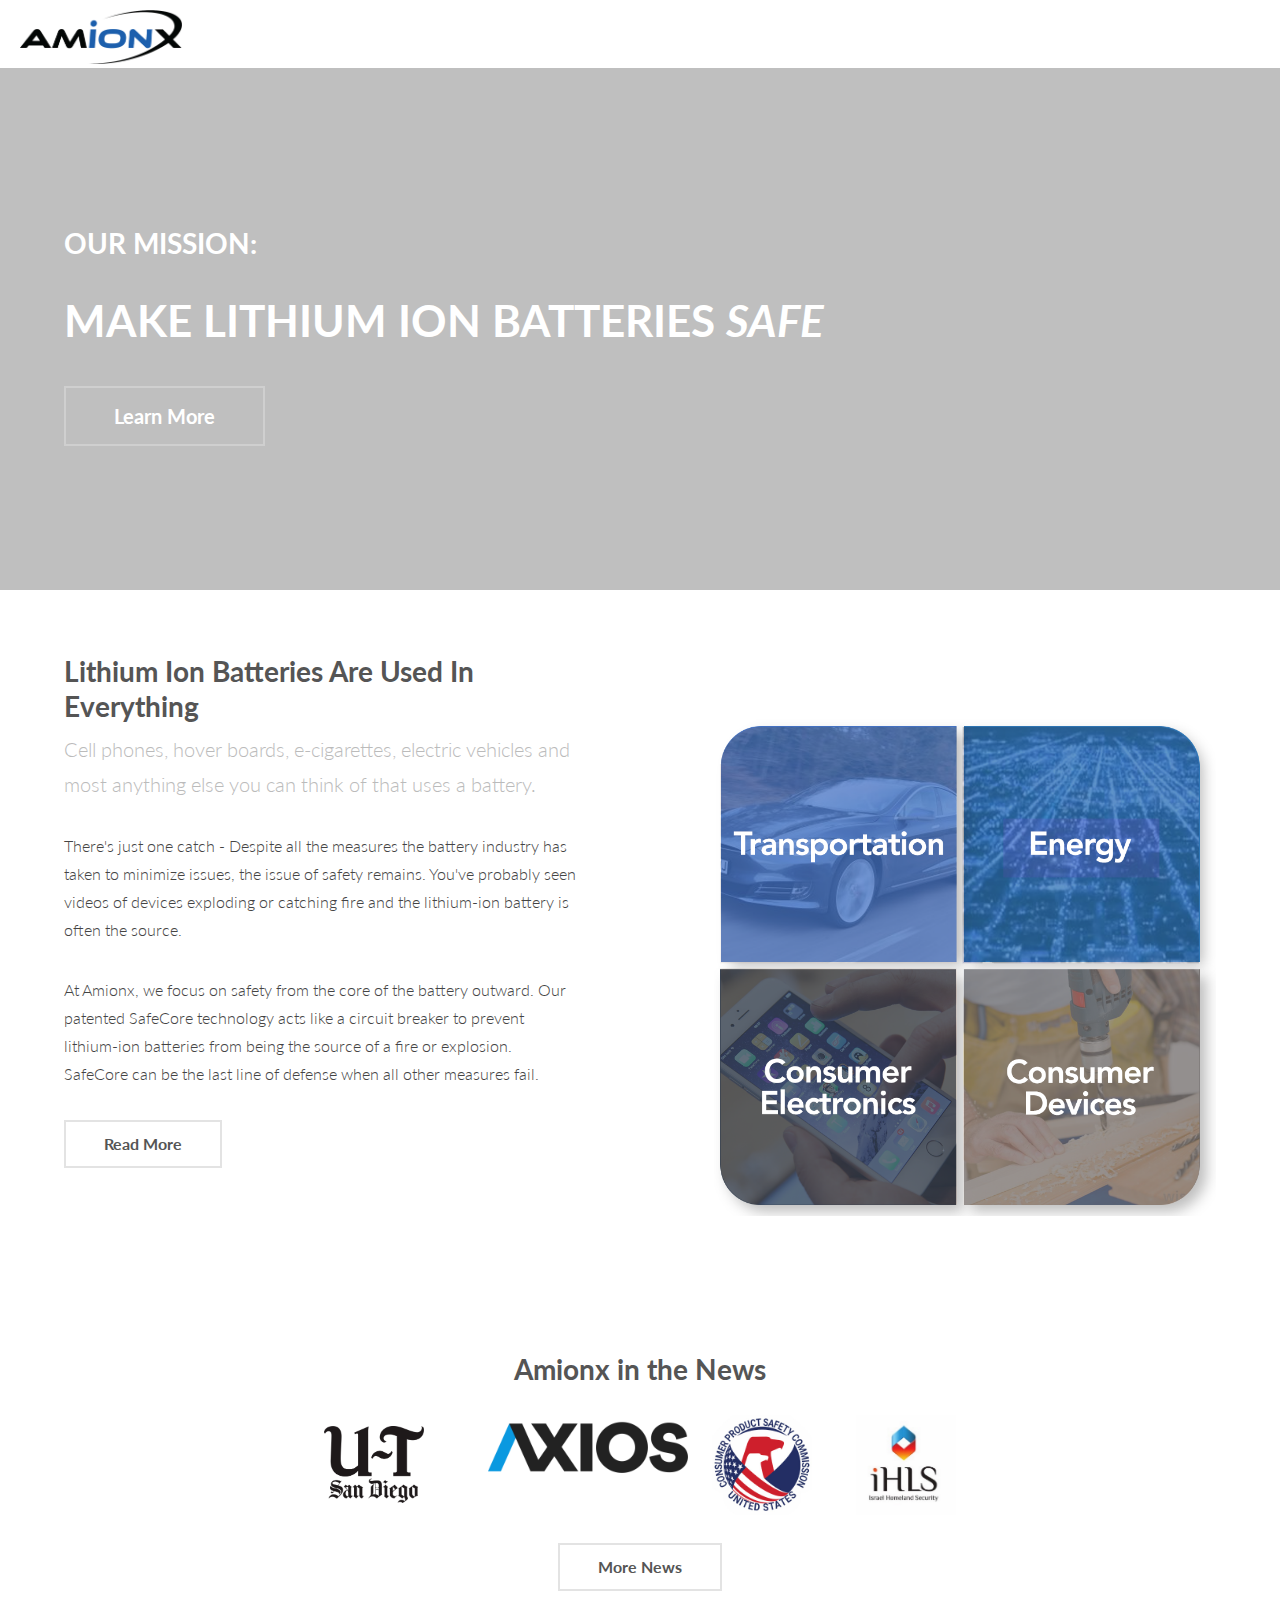
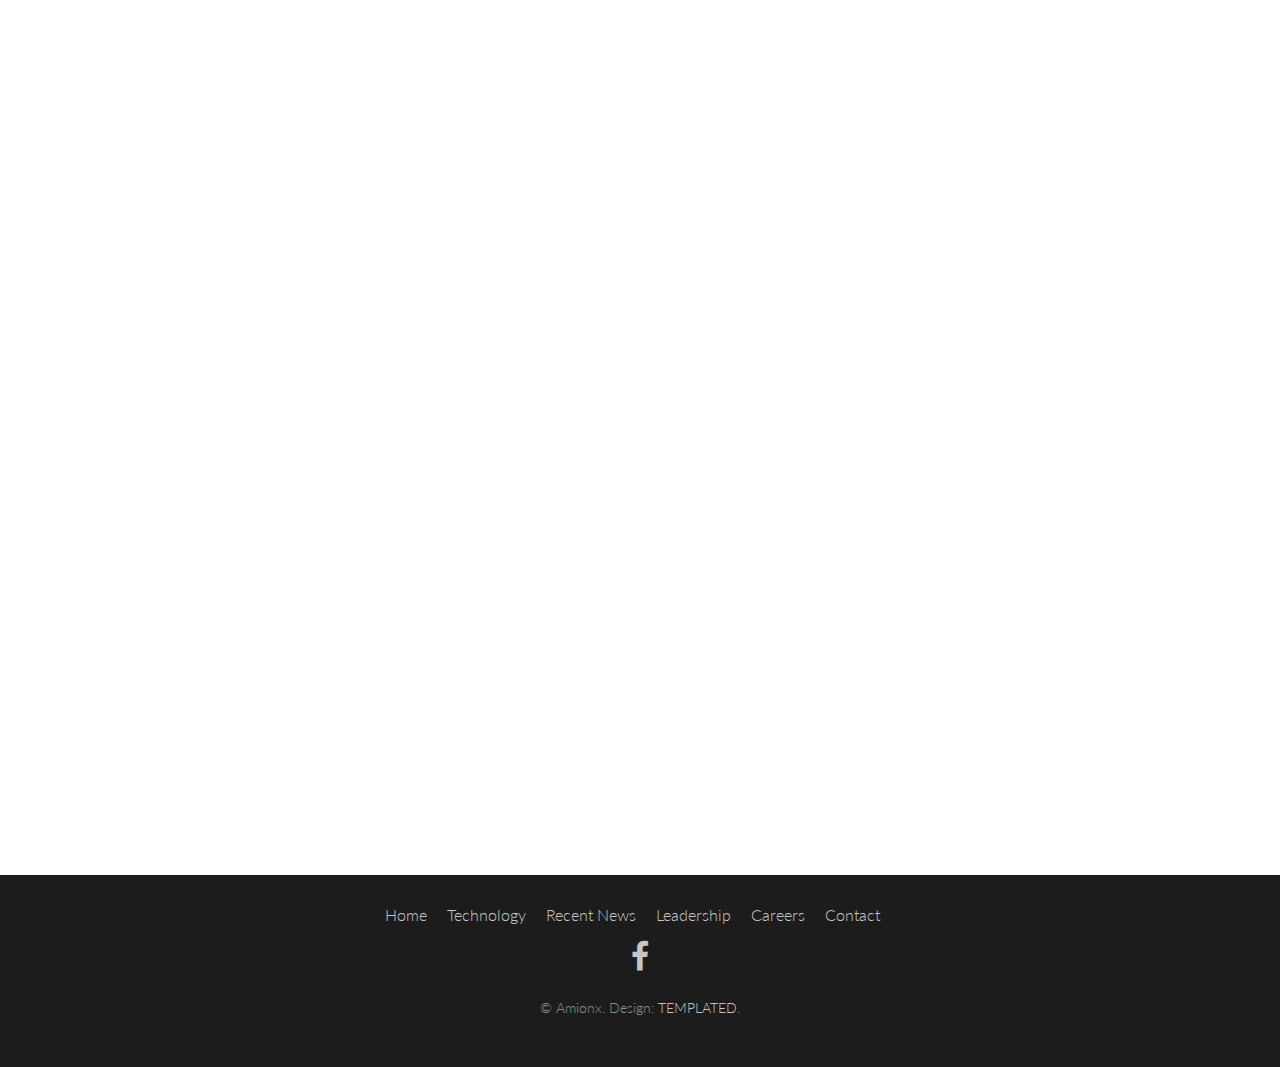
==== commit 957383c9: "Finished updating headers and footers. Ready to deploy" ====
--- a/index.html
+++ b/index.html
@@ -61,7 +61,13 @@
   <div id="press-section">
         <center>
           <h2>Amionx in the News</h2>
-
+            <a class ="news-icons" href = "https://www.prnewswire.com/news-releases/qualcomm-makes-strategic-investment-in-amionx-300476390.html"><img src="./src/assets/images/UT.png" alt="Union Tribune Logo" width="100px"/></a>
+            <a class ="news-icons" href="https://www.axios.com/the-battery-technology-samsung-wishes-it-had-last-year-2313911791.html" style="margin-top:20px;"></a><img src="./src/assets/images/axios.png" alt="Axios Logo" width="200px"/></a>
+            <a class ="news-icons" href="https://business.cpsc.gov/th/content/commissioner-kaye-and-staff-meeting-with-representatives-from-amionx"><img src="./src/assets/images/cpsc.png" alt="Consumer Products Safety Commission Logo" width="100px"/></a>
+            <a class ="news-icons" href="https://i-hls.com/archives/76670"><img src="./src/assets/images/ihls.png" alt="Consumer Products Safety Commission Logo" width="100px"/></a>
+          <ul class="actions">
+            <li id ="more-news-button"><a href="recentnews.html" class="button alt">More News</a></li>
+          </ul>
         </center>
       </div>
 
@@ -84,10 +90,15 @@
 			<footer id="footer">
 				<ul class="icons">
 					<!-- <li><a href="#" class="icon fa-twitter"><span class="label">Twitter</span></a></li> -->
-					<li><a href="https://www.facebook.com/amionxsafecore/" class="icon fa-facebook"><span class="label">Facebook</span></a></li>
           <!-- <li><a href="#" class="icon fa-instagram"><span class="label">Instagram</span></a></li> -->
+          <li><a href="index.html">Home</a></li>
+          <li><a href="technology.html">Technology</a></li>
+          <li><a href="recentnews.html">Recent News</a></li>
+          <li><a href="leadership.html">Leadership</a></li>
           <li><a href="careers.html">Careers</a></li>
           <li><a href="contact.html">Contact</a></li>
+          <br><li><a href="https://www.facebook.com/amionxsafecore/" class="icon fa-facebook"><span class="label">Facebook</span></a></li>
+
 				</ul>
 				<div class="copyright">
 					&copy; Amionx. Design: <a href="https://templated.co">TEMPLATED</a>.
--- a/src/assets/css/main.css
+++ b/src/assets/css/main.css
@@ -2353,7 +2353,8 @@
 		ul.icons {
 			cursor: default;
 			list-style: none;
-			padding-left: 0;
+      padding-left: 0;
+      margin: 10px;
 		}
 
 			ul.icons li {
--- a/src/assets/css/App.css
+++ b/src/assets/css/App.css
@@ -76,3 +76,14 @@
 #press-section {
   clear: both;
 }
+
+.news-icons {
+  margin: 20px;
+  vertical-align: middle;
+  align-content: center;
+}
+
+
+#more-news-button {
+  margin: 20px;
+}
